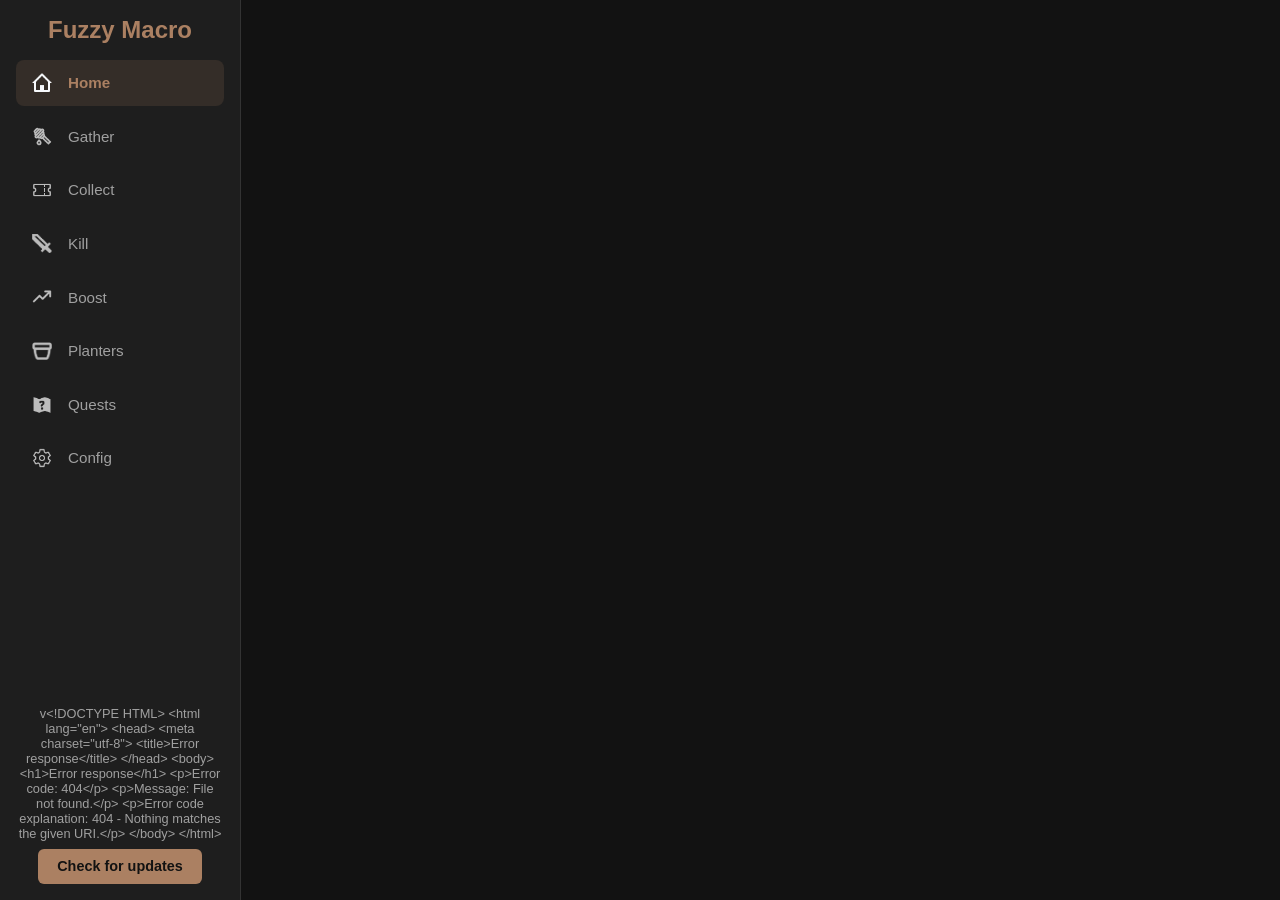
==== index.html @ 6f9eaf35 "Add files via upload" ====
<!DOCTYPE html>
<html>

<head>
  <title>Fuzzy Macro</title>
  <link rel="stylesheet" href="styles/style.css" />
  <link rel="shortcut icon" type="image/x-icon" href="assets/general/icon.png" />
  <script type="text/javascript" src="./scripts/jquery.js"></script>
  <script type="text/javascript" src="./scripts/ui-builder.js"></script>
  <script type="text/javascript" src="./scripts/utilities.js"></script>
  <script type="text/javascript" src="./scripts/emojis.js"></script>
  <script>
    (function () {
      const theme = localStorage.getItem("gui_theme");
      if (!theme) return;
      const t = theme.toLowerCase();
      if (t === "purple") {
        document.documentElement.classList.add("theme-purple");
      } else if (t === "cream") {
        document.documentElement.classList.add("theme-cream");
      } else if (t === "red" ) {
        document.documentElement.classList.add("theme-red");
      } else if (t === "blue") {
        document.documentElement.classList.add("theme-blue");
      }
    })();
  </script>
</head>

<body>
  <div class="app-container">
    <!-- Sidebar -->
    <div class="sidebar-container">
      <div class="app-title">
        Fuzzy Macro
      </div>
      <div id="tabs-placeholder">
        <!-- Tabs loaded via JS -->
      </div>
      <div class="credits">
        <span id="version">Loading version...</span><br>
        <button id="update-btn" class="purple-button">Check for updates</button>
      </div>
    </div>

    <!-- Main Content -->
    <main class="main-content-container">
      <div id="home-placeholder" class="content" style="display: flex;"></div>
      <div id="gather-placeholder" class="content"></div>
      <div id="collect-placeholder" class="content"></div>
      <div id="config-placeholder" class="content"></div>
      <div id="kill-placeholder" class="content"></div>
      <div id="planters-placeholder" class="content"></div>
      <div id="boost-placeholder" class="content"></div>
      <div id="quests-placeholder" class="content"></div>

    </main>
  </div>

  <script type="text/javascript" src="/eel.js"></script>
  <script src="./scripts/script.js"></script>
  <script src="./scripts/tabs/tab.js"></script>
  <script src="./scripts/tabs/home.js"></script>
  <script src="./scripts/tabs/gather.js"></script>
  <script src="./scripts/tabs/config.js"></script>
  <script src="./scripts/tabs/collect.js"></script>
  <script src="./scripts/tabs/kill.js"></script>
  <script src="./scripts/tabs/planters.js"></script>
  <script src="./scripts/tabs/boost.js"></script>
  <script src="./scripts/tabs/quests.js"></script>
  <script>
    // Fetch version from version.txt and optionally append commit hash
    (async () => {
      try {
        const vRes = await fetch('./version.txt');
        const version = (await vRes.text()).trim();
        let display = 'v' + (version || '?');
        // try to fetch optional commit marker written by updater
        try {
          const cRes = await fetch('./updated_commit.txt');
          if (cRes.ok) {
            const commit = (await cRes.text()).trim();
            if (commit) display += ' - ' + commit;
          }
        } catch (e) {
          // ignore if marker missing or fetch fails
        }
        document.getElementById('version').textContent = display;
      } catch (e) {
        document.getElementById('version').textContent = 'v?';
      }
    })();
  </script>
</body>

</html>
---- styles/style.css ----
/* Utility classes for layout and spacing */
.flex-row {
  display: flex;
  flex-direction: row;
}

.flex-col {
  display: flex;
  flex-direction: column;
}

.flex-1 {
  flex: 1 1 0%;
}

.flex-grow-1 {
  flex-grow: 1;
}

.gap-xs {
  gap: 0.2rem;
}

.gap-sm {
  gap: 0.5rem;
}

.gap-md {
  gap: 1rem;
}

.gap-lg {
  gap: 2rem;
}

.ml-auto {
  margin-left: auto;
}

.ml-05 {
  margin-left: 0.5rem;
}

.w-100 {
  width: 100%;
}

.overflow-y-auto {
  overflow-y: auto;
}

.space-between {
  justify-content: space-between;
}

.align-items-center {
  align-items: center;
}

.mb-05 {
  margin-bottom: 0.5rem;
}

.border-bottom {
  border-bottom: 1px solid var(--border);
}

.d-none {
  display: none !important;
}

/* New Modern Dark Theme for Fuzzy Macro */
@import url("https://fonts.googleapis.com/css2?family=Libre+Franklin:ital,wght@0,100..900;1,100..900&family=Poppins:ital,wght@0,100;0,200;0,300;0,400;0,500;0,600;0,700;0,800;0,900;1,100;1,200;1,300;1,400;1,500;1,600;1,700;1,800;1,900&display=swap");

:root {
  --background: #121212;
  --surface: #1E1E1E;
  --surface-hover: #2C2C2C;
  --surface-dim: #141414;
  --primary: #ab8062;
  /* Default Brown */
  --primary-hover: #cd9975;
  --primary-rgb: 171, 128, 98;
  --text-main: #E0E0E0;
  --text-dim: #A0A0A0;
  --border: #333333;
  --active-text: #ffffff;
  --active-img: none;
  --drag-item-bg: #262626;
  --textbox-bg: #2b2b2b;
  /* Reset filter */
}

/* Purple Theme Overrides */
.theme-purple {
  --primary: #9d8ec3;
  --primary-hover: #b4a6d6;
  --primary-rgb: 157, 142, 195;
}

/* Cream/Sunny Theme Overrides (main color: #efda98) */
.theme-cream {
  --primary: #efda98;
  --primary-hover: #f4e3b2;
  --primary-rgb: 239, 218, 152;
}

/* Red Theme Overrides (main color: #840909) */
.theme-red {
  --primary: #cb4144;
  --primary-hover: #9f1a1a;
  --primary-rgb: 132, 9, 9;
}

/* Blue Theme Overrides (main color: #3fc1c3) */
.theme-blue {
  --primary: #3fc1c3;
  --primary-hover: #3ab0b2;
  --primary-rgb: 63, 193, 195;
}

body {
  margin: 0;
  padding: 0;
  background-color: var(--background);
  color: var(--text-main);
  font-family: "Poppins", sans-serif;
  height: 100vh;
  overflow: hidden;
  display: flex;
  font-size: 14px;
  animation: pageFadeIn 1.0s ease-out;
}

button {
  all: unset;
  cursor: pointer;
}

ul,
h1,
h2,
h3,
h4,
a,
p {
  all: unset;
  display: block;
}

input:focus,
select:focus {
  outline: none;
}

/* Layout - defined in index.html structure */
.app-container {
  display: flex;
  width: 100%;
  height: 100%;
}

.sidebar-container {
  width: 240px;
  background-color: var(--surface);
  border-right: 1px solid var(--border);
  display: flex;
  flex-direction: column;
  flex-shrink: 0;
}

.main-content-container {
  flex-grow: 1;
  padding: 2rem;
  overflow-y: auto;
  background-color: var(--background);
  display: flex;
  flex-direction: column;
}

/* Sidebar Styling */
.sidebar-list {
  display: flex;
  flex-direction: column;
  gap: 0.5rem;
  padding: 0 1rem;
}

.sidebar-item {
  padding: 0.8rem 1rem;
  border-radius: 8px;
  cursor: pointer;
  display: flex;
  align-items: center;
  gap: 1rem;
  color: var(--text-dim);
  transition: all 0.2s ease;
  font-weight: 500;
  font-size: 0.95rem;
}

.sidebar-item:hover {
  background-color: var(--surface-hover);
  color: var(--text-main);
}

.sidebar-item.active {
  background-color: rgba(var(--primary-rgb), 0.15);
  color: var(--primary);
  font-weight: 600;
}

/* Sub-nav bar (tabs inside main content) */
.sub-nav-bar {
  display: flex;
  gap: 0.5rem;
  margin-bottom: 1rem;
  align-items: center;
}

.sub-nav-bar .gather-tab-item,
.sub-nav-bar .boost-tab-item,
.sub-nav-bar .kill-tab-item,
.sub-nav-bar .quests-tab-item,
.sub-nav-bar .config-tab-item,
.sub-nav-bar .planters-tab-item {
  padding: 0.45rem 0.75rem;
  border-radius: 8px;
  background: transparent;
  color: var(--text-dim);
  cursor: pointer;
  font-weight: 600;
  transition: background-color 0.15s, color 0.15s, border-color 0.15s;
  border: 1px solid transparent;
}

.sub-nav-bar .gather-tab-item:hover,
.sub-nav-bar .boost-tab-item:hover,
.sub-nav-bar .kill-tab-item:hover,
.sub-nav-bar .quests-tab-item:hover,
.sub-nav-bar .config-tab-item:hover,
.sub-nav-bar .planters-tab-item:hover {
  background-color: var(--surface-hover);
  color: var(--text-main);
  border-color: var(--border);
}

.sub-nav-bar .gather-tab-item.active,
.sub-nav-bar .boost-tab-item.active,
.sub-nav-bar .kill-tab-item.active,
.sub-nav-bar .quests-tab-item.active,
.sub-nav-bar .config-tab-item.active,
.sub-nav-bar .planters-tab-item.active {
  background: rgba(var(--primary-rgb), 0.12);
  color: var(--primary);
  border-color: rgba(var(--primary-rgb), 0.15);
}

.import-export-button {
  padding: 0.45rem 0.75rem;
  border-radius: 8px;
  cursor: pointer;
  font-weight: 600;
  transition: background-color 0.15s, color 0.15s, border-color 0.15s;
  border: 1px solid transparent;
  background: rgba(var(--primary-rgb), 0.12);
  color: var(--text-main);
  border-color: rgba(var(--primary-rgb), 0.15);
}

.import-export-button:hover {
  background-color: rgba(var(--primary-rgb), 0.15);
  color: var(--primary);
  border-color: rgba(var(--primary-rgb), 0.2);
}


/* Subtab panels: controlled by JS by adding/removing .active */
.sub-tab-panel {
  display: none;
}

.sub-tab-panel.active {
  display: block;
}

/* Icon filters for active state handling via CSS class if needed */
.sidebar-item img {
  width: 20px;
  height: 20px;
  object-fit: contain;
  filter: grayscale(100%);
  opacity: 0.7;
  transition: all 0.2s;
}

.sidebar-item:hover img,
.sidebar-item.active img {
  filter: none;
  opacity: 1;
}

/* Content Areas */
.content {
  display: none;
  /* Controlled by JS */
  flex-direction: column;
  width: 100%;
  animation: fadeIn 0.3s ease;
}

@keyframes fadeIn {
  from {
    opacity: 0;
    transform: translateY(10px);
  }

  to {
    opacity: 1;
    transform: translateY(0);
  }
}

@keyframes pageFadeIn {
  from {
    opacity: 0.7;
  }

  to {
    opacity: 1;
  }
}

/* Containers */
.standard-container {
  background-color: var(--surface);
  border: 1px solid var(--border);
  border-radius: 12px;
  padding: 1.5rem;
  box-shadow: 0 4px 6px rgba(0, 0, 0, 0.1);
  display: flex;
  flex-direction: column;
  margin-bottom: 1rem;
}

.standard-container h2 {
  font-size: 1.1rem;
  color: var(--text-main);
  margin-bottom: 1rem;
  font-weight: 600;
  border-bottom: 1px solid var(--border);
  padding-bottom: 0.5rem;
  display: flex;
  align-items: center;
  gap: 0.5rem;
}

.standard-container label,
.standard-container h3 {
  margin-top: 0.5rem;
  font-size: 0.95rem;
  color: var(--text-main);
}

.standard-container p {
  font-size: 0.85rem;
  color: var(--text-dim);
  margin-bottom: 0.5rem;
}

/* Components */
.purple-button {
  background-color: var(--primary);
  color: #121212;
  border: none;
  border-radius: 6px;
  padding: 0.6rem 1.2rem;
  font-weight: 600;
  cursor: pointer;
  transition: background-color 0.2s, transform 0.1s;
  text-align: center;
  display: inline-flex;
  justify-content: center;
  align-items: center;
  font-size: 0.9rem;
  margin-top: 0.5rem;
}

.purple-button:hover {
  background-color: var(--primary-hover);
}

.purple-button:active {
  transform: scale(0.98);
}

.purple-button.active {
  background-color: #f04747;
  /* Stop button color */
  color: white;
}

.textbox {
  background-color: var(--textbox-bg);
  /* Slightly lighter than surface */
  border: 1px solid var(--border);
  border-radius: 4px;
  padding: 0.5rem;
  color: var(--text-main);
  font-family: inherit;
  transition: border-color 0.2s;
  font-size: 0.9rem;
}

.textbox:focus {
  border-color: var(--primary);
}

/* Custom Select */
.custom-select {
  cursor: pointer;
  position: relative;
  user-select: none;
}

.custom-select .select-area {
  background-color: var(--textbox-bg);
  border: 1px solid var(--border);
  border-radius: 4px;
  padding: 0.5rem;
  display: flex;
  justify-content: space-between;
  align-items: center;
  color: var(--text-main);
}

.custom-select .select-menu {
  position: absolute;
  top: 100%;
  left: 0;
  width: 100%;
  background-color: var(--textbox-bg);
  border: 1px solid var(--border);
  border-radius: 4px;
  box-shadow: 0 4px 12px rgba(0, 0, 0, 0.3);
  z-index: 100;
  max-height: 200px;
  overflow-y: auto;
  margin-top: 4px;
}

.custom-select .option {
  padding: 0.5rem;
  transition: background-color 0.1s;
}

.custom-select .option:hover {
  background-color: var(--primary);
  color: #121212;
}

.custom-select .chevron {
  font-size: 0.8rem;
  transition: transform 0.2s;
}

/* Modal (Import/Export) Styling */
.modal-overlay {
  display: none;
  position: fixed;
  top: 0;
  left: 0;
  width: 100%;
  height: 100%;
  background-color: rgba(0, 0, 0, 0.6);
  z-index: 1000;
  justify-content: center;
  align-items: center;
}

.modal-dialog {
  background: var(--surface);
  padding: 1.5rem;
  border-radius: 10px;
  border: 1px solid var(--border);
  max-width: 700px;
  width: 92%;
  max-height: 80vh;
  overflow-y: auto;
  box-shadow: 0 10px 30px rgba(0,0,0,0.6);
}

.modal-dialog h3 {
  margin: 0 0 0.5rem 0;
  font-size: 1.2rem;
  color: var(--text-main);
  font-weight: 600;
}

.modal-dialog p {
  color: var(--text-dim);
  margin: 0 0 1rem 0;
}

.modal-textarea {
  width: 100%;
  min-height: 260px;
  font-family: 'Courier New', monospace;
  padding: 0.75rem;
  border: 1px solid var(--border);
  background-color: var(--textbox-bg);
  color: var(--text-main);
  border-radius: 6px;
  resize: vertical;
  box-sizing: border-box;
  font-size: 0.95rem;
}

.modal-actions {
  display: flex;
  justify-content: flex-end;
  gap: 0.75rem;
  margin-top: 1.25rem;
}

.btn-cancel {
  background: transparent;
  border: 1px solid var(--border);
  color: var(--text-main);
  padding: 0.5rem 0.9rem;
  border-radius: 6px;
  font-weight: 600;
}

.btn-cancel:hover {
  background: var(--surface-hover);
}

.btn-confirm {
  background: var(--primary);
  color: #121212;
  border: 1px solid var(--primary);
  padding: 0.5rem 0.9rem;
  border-radius: 6px;
  font-weight: 600;
}

.btn-confirm:hover { background: var(--primary-hover); }

/* Checkbox */
.checkbox-container {
  display: flex;
  align-items: center;
  position: relative;
  padding-left: 28px;
  cursor: pointer;
  font-size: 0.95rem;
  user-select: none;
  margin-bottom: 0.5rem;
  min-height: 20px;
}

.checkbox-container input {
  position: absolute;
  opacity: 0;
  cursor: pointer;
  height: 0;
  width: 0;
}

.checkmark {
  position: absolute;
  top: 0;
  left: 0;
  height: 18px;
  width: 18px;
  background-color: var(--textbox-bg);
  border: 1px solid var(--border);
  border-radius: 3px;
  transition: all 0.2s;
}

.checkbox-container:hover input~.checkmark {
  border-color: var(--text-dim);
}

.checkbox-container input:checked~.checkmark {
  background-color: var(--primary);
  border-color: var(--primary);
}

.checkmark:after {
  content: "";
  position: absolute;
  display: none;
  left: 5px;
  top: 2px;
  width: 4px;
  height: 9px;
  border: solid #121212;
  border-width: 0 2px 2px 0;
  transform: rotate(45deg);
}

.checkbox-container input:checked~.checkmark:after {
  display: block;
}

/* Drag List */
.drag-list {
  background: var(--surface);
  border: 1px solid var(--border);
  border-radius: 8px;
  overflow: hidden;
  margin-top: 1rem;
}

.drag-item {
  background: var(--drag-item-bg);
  border: 1px solid var(--border);
  border-radius: 4px;
  margin: 0.5rem;
  padding: 0.8rem;
  display: flex;
  align-items: center;
  color: var(--text-main);
}

.drag-item.disabled {
  background: var(--surface-dim);
  color: var(--text-dim);
  opacity: 0.6;
}

.drag-item:hover {
  background: var(--surface-hover);
  border-color: var(--primary);
}

.drag-handle {
  margin-right: 1rem;
  cursor: grab;
  color: var(--text-dim);
}

/* Category badges */
.category-badge {
  padding: 0.2rem 0.5rem;
  border-radius: 3px;
  font-size: 0.7rem;
  font-weight: 600;
  margin-right: 0.5rem;
  text-transform: uppercase;
  color: #121212;
}

.drag-item[data-category="gather"] .category-badge {
  background: #5865f2;
  color: #fff;
}

.drag-item[data-category="collect"] .category-badge {
  background: #57f287;
}

.drag-item[data-category="kill"] .category-badge {
  background: #ed4245;
  color: #fff;
}

.drag-item[data-category="quest"] .category-badge {
  background: #fee75c;
}

.drag-item[data-category="special"] .category-badge {
  background: #eb459e;
  color: #fff;
}


/* Specific Pages */
#home-parent {
  display: flex;
  flex-direction: column;
  flex: 1;
  min-height: 0;
}

#home-placeholder {
  display: flex;
  flex-direction: column;
  flex: 1;
  min-height: 0;
  gap: 1rem;
}

#log {
  background-color: #000;
  color: #eee;
  font-family: "Consolas", monospace;
  padding: 1rem;
  border-radius: 8px;
  border: 1px solid var(--border);
  height: 300px;
  overflow-y: auto;
  font-size: 0.85rem;
}

/* Scrollbar */
::-webkit-scrollbar {
  width: 8px;
}

::-webkit-scrollbar-track {
  background: transparent;
}

::-webkit-scrollbar-thumb {
  background: #444;
  border-radius: 4px;
}

::-webkit-scrollbar-thumb:hover {
  background: #555;
}

/* Credits */
.credits {
  margin-top: auto;
  padding: 1rem;
  font-size: 0.8rem;
  color: var(--text-dim);
  text-align: center;
}

/* Ensure images in standard-container align well (like in Boost page) */
.standard-container img {
  vertical-align: middle;
}

.icon-img {
  width: 20px;
  height: 20px;
  object-fit: contain;
  vertical-align: middle;
  margin-right: 0.3rem;
}

/* Specific sizing for icons in dropdowns and labels */
.custom-select .option img,
.standard-container label img {
  width: 18px;
  height: 18px;
  margin-right: 0.4rem;
}

/* Missing classes from original specific to functionality */
.manual-planters-field,
.manual-planters-planters {
  width: 10rem;
}

.cycle-spacing {
  display: flex;
  gap: 5rem;
  margin-left: 3rem;
  margin-top: -0.7rem;
  align-items: center;
}

.emoji-text {
  display: flex;
  align-items: center;
}

/* Planter timers */
#planter-timers-container {
  display: none;
}

#planter-timers-container.show {
  display: flex;
}

.planter-timers {
  display: grid;
  grid-template-columns: repeat(3, 1fr);
  gap: 1rem;
  width: 100%;
  margin-top: 1rem;
}

.planter-timers .planter {
  display: flex;
  flex-direction: column;
  align-items: center;
  justify-content: center;
  background: var(--surface);
  padding: 1rem;
  border-radius: 8px;
}

.planter-timers .planter-img-wrap {
  position: relative;
  display: inline-block;
  margin-bottom: 0.5rem;
}

.planter-timers .planter-img {
  width: 40px;
  display: block;
}

.planter-timers .planter-nectar-overlay {
  position: absolute;
  bottom: -2px;
  right: -2px;
  width: 16px;
  height: 16px;
  object-fit: contain;
}

.planter-timers .planter span {
  text-align: center;
  font-size: 0.9rem;
}

.planter-timers .planter .time {
  color: #adb5bd;
}

.planter-timers .planter span.ready {
  color: #4caf50;
}

/* Custom style for the select menu */
#macro_mode {
  appearance: none;
  background-color: var(--surface);
  color: var(--text-main);
  border: 1px solid var(--border);
  border-radius: 8px;
  padding: 0.5rem 1rem;
  font-size: 0.95rem;
  cursor: pointer;
  box-shadow: 0 2px 4px rgba(0, 0, 0, 0.1);
  transition: background-color 0.3s ease, box-shadow 0.3s ease;
}

#macro_mode:hover {
  background-color: var(--surface-hover);
  box-shadow: 0 4px 6px rgba(0, 0, 0, 0.15);
}

#macro_mode:focus {
  outline: none;
  box-shadow: 0 0 0 3px var(--primary);
}

/* Optional: Add a custom arrow for the dropdown */
#macro_mode {
  background-image: url("data:image/svg+xml,%3Csvg xmlns='http://www.w3.org/2000/svg' viewBox='0 0 24 24' fill='%23E0E0E0'%3E%3Cpath d='M7 10l5 5 5-5z'/%3E%3C/svg%3E");
  background-repeat: no-repeat;
  background-position: right 1rem center;
  background-size: 1rem;
}

/* Ensure the dropdown options match the theme */
#macro_mode option {
  background-color: var(--surface);
  color: var(--text-main);
}

.app-title {
  font-family: 'Libre Franklin', sans-serif;
  font-weight: 700;
  font-size: 1.5rem;
  color: var(--primary);
  margin: 1rem 0;
  text-align: center;
}

.task-list-scroll {
  overflow-y: auto;
}

#logs {
  flex: 1 1 0%;
  min-height: 0;
  /* Prevents overflow issues in flex containers */
}

/* Drag Action Buttons */
.drag-actions {
  margin-left: auto;
  display: flex;
  align-items: center;
}

.drag-action-btn {
  background-color: var(--primary);
  color: #121212;
  border: none;
  border-radius: 4px;
  padding: 0.3rem 0.6rem;
  font-weight: 600;
  cursor: pointer;
  transition: background-color 0.2s, transform 0.1s;
  font-size: 0.75rem;
  margin-left: 0.5rem;
}

.drag-action-btn:hover {
  background-color: var(--primary-hover);
}

.drag-action-btn:active {
  transform: scale(0.98);
}

/* Profile Management Styles */
.profile-card {
  background: var(--surface);
  border-radius: 8px;
  padding: 1.5rem;
  margin-bottom: 1rem;
  border: 1px solid var(--border);
  box-shadow: 0 4px 6px rgba(0, 0, 0, 0.1);
}

.profile-card-header {
  display: flex;
  justify-content: space-between;
  align-items: center;
  margin-bottom: 1rem;
  border-bottom: 1px solid var(--border);
  padding-bottom: 0.8rem;
}

.profile-card-title {
  color: var(--text-main);
  font-size: 1.1rem;
  font-weight: 600;
  display: flex;
  align-items: center;
  gap: 0.5rem;
}

.profile-list {
  display: flex;
  flex-direction: column;
  gap: 0.5rem;
  max-height: 300px;
  overflow-y: auto;
  margin-top: 1rem;
}

.profile-item {
  display: flex;
  justify-content: space-between;
  align-items: center;
  background: var(--textbox-bg);
  padding: 0.8rem 1rem;
  border-radius: 6px;
  border: 1px solid var(--border);
  transition: all 0.2s ease;
  cursor: pointer;
}

.profile-item:hover {
  border-color: var(--primary);
  background: var(--surface-hover);
}

.profile-item.active {
  border-color: var(--primary);
  background: rgba(var(--primary-rgb), 0.1);
}

.profile-item-name {
  color: var(--text-main);
  font-weight: 500;
}

/* Profile Inputs */
.profile-input {
  background-color: var(--textbox-bg);
  border: 1px solid var(--border);
  border-radius: 4px;
  padding: 0.6rem;
  color: var(--text-main);
  font-family: inherit;
  transition: border-color 0.2s;
  flex-grow: 1;
}

.profile-input:focus {
  outline: none;
  border-color: var(--primary);
}

/* Profile Buttons */
.profile-btn {
  border: none;
  border-radius: 4px;
  padding: 0.6rem 1.2rem;
  font-weight: 600;
  cursor: pointer;
  transition: all 0.2s;
  font-size: 0.9rem;
  display: inline-flex;
  align-items: center;
  justify-content: center;
  gap: 0.5rem;
}

.current-profile-badge {
  background-color: var(--primary);
  color: #121212;
  border-radius: 4px;
  padding: 0.2rem 0.4rem;
  font-size: 0.75rem;
  margin-left: 0.25rem;
}

.profile-btn:active {
  transform: scale(0.98);
}

.profile-btn-primary {
  background-color: var(--primary);
  color: #121212;
}

.profile-btn-primary:hover {
  background-color: var(--primary-hover);
}

.profile-btn-success {
  background-color: #43b581;
  color: #fff;
}

.profile-btn-success:hover {
  background-color: #3ca374;
}

.profile-btn-secondary {
  background-color: #4f545c;
  color: #fff;
}

.profile-btn-secondary:hover {
  background-color: #72767d;
}

/* Modal styling overrides */
#import-profile-modal>div {
  background-color: var(--surface) !important;
  border-color: var(--border) !important;
}

#import-profile-modal h3 {
  color: var(--text-main) !important;
}
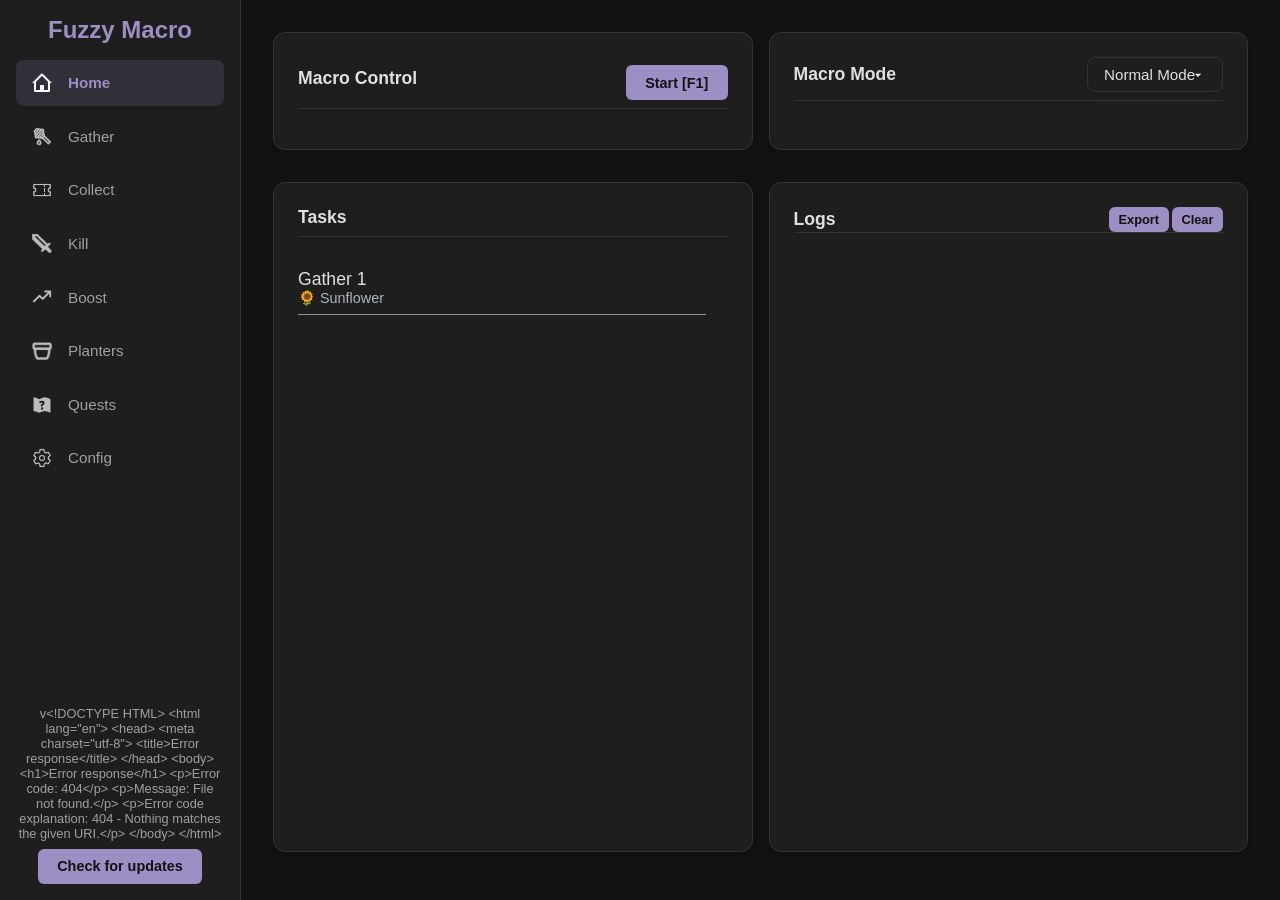
==== commit eaec4e1d: "feat: add localstorage eel fallback for static demo mode Co-authored-by: LaganYT <95306463+LaganYT@u" ====
--- a/index.html
+++ b/index.html
@@ -58,6 +58,7 @@
   </div>
 
   <script type="text/javascript" src="/eel.js"></script>
+  <script type="text/javascript" src="./scripts/eel-fallback.js"></script>
   <script src="./scripts/script.js"></script>
   <script src="./scripts/tabs/tab.js"></script>
   <script src="./scripts/tabs/home.js"></script>
@@ -93,4 +94,4 @@
   </script>
 </body>
 
-</html>+</html>
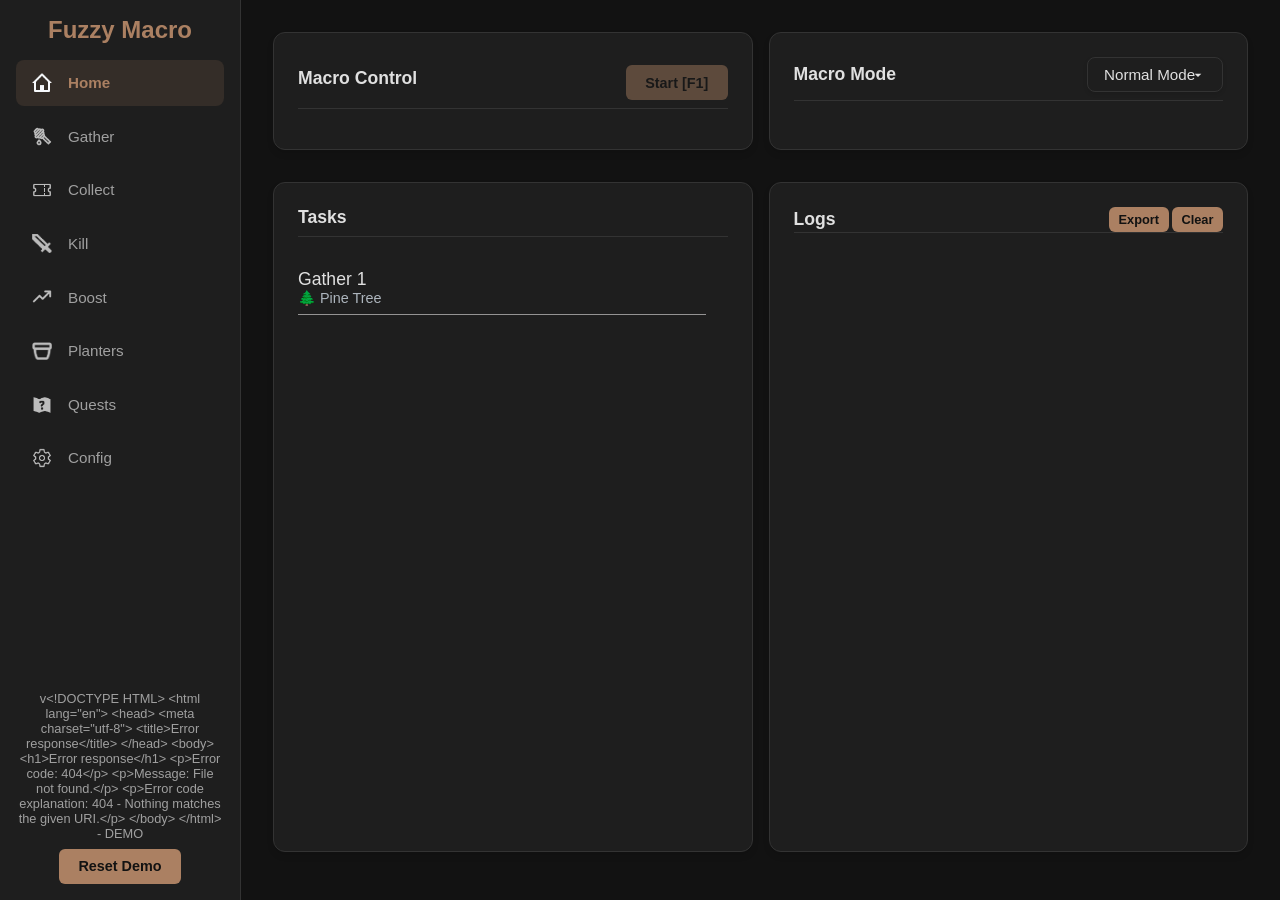
==== commit 0ed81528: "feat: update 'Check for updates' button to 'Reset demo'; change default GUI theme to brown; enhance " ====
--- a/index.html
+++ b/index.html
@@ -39,7 +39,7 @@
       </div>
       <div class="credits">
         <span id="version">Loading version...</span><br>
-        <button id="update-btn" class="purple-button">Check for updates</button>
+          <button id="update-btn" class="purple-button">Reset demo</button>
       </div>
     </div>
 
--- a/styles/style.css
+++ b/styles/style.css
@@ -71,6 +71,24 @@
 
 /* New Modern Dark Theme for Fuzzy Macro */
 @import url("https://fonts.googleapis.com/css2?family=Libre+Franklin:ital,wght@0,100..900;1,100..900&family=Poppins:ital,wght@0,100;0,200;0,300;0,400;0,500;0,600;0,700;0,800;0,900;1,100;1,200;1,300;1,400;1,500;1,600;1,700;1,800;1,900&display=swap");
+
+/* Font utility classes used across HTML imports */
+.poppins-regular {
+  font-family: "Poppins", sans-serif;
+  font-weight: 400;
+}
+.poppins-medium {
+  font-family: "Poppins", sans-serif;
+  font-weight: 500;
+}
+.poppins-semibold {
+  font-family: "Poppins", sans-serif;
+  font-weight: 600;
+}
+.poppins-bold {
+  font-family: "Poppins", sans-serif;
+  font-weight: 700;
+}
 
 :root {
   --background: #121212;
@@ -1062,4 +1080,41 @@
 
 #import-profile-modal h3 {
   color: var(--text-main) !important;
-}+}
+
+/* Disable specific control buttons (visual + interaction) */
+/* Start/Stop, import patterns, update, and profile import/export controls */
+.start-btn,
+#start-btn,
+#stop-btn,
+#import-patterns-button,
+.import-export-button,
+button[onclick*="exportProfile"],
+button[onclick*="confirmImportProfile"],
+button[onclick*="import-profile-file"],
+.profile-btn-secondary,
+.profile-btn-primary {
+  opacity: 0.45 !important;
+  pointer-events: none !important;
+  cursor: not-allowed !important;
+}
+
+/* Also make the export select and hidden file input inert visually */
+#export-profile-select,
+#import-profile-file {
+  opacity: 0.45 !important;
+  pointer-events: none !important;
+}
+
+/* Gather import/export controls and beta update button */
+#export-field-button,
+#import-field-button,
+#confirm-import-button,
+#cancel-import-button,
+#import-modal,
+#beta_update_button,
+#reset-field-button {
+  opacity: 0.45 !important;
+  pointer-events: none !important;
+  cursor: not-allowed !important;
+}
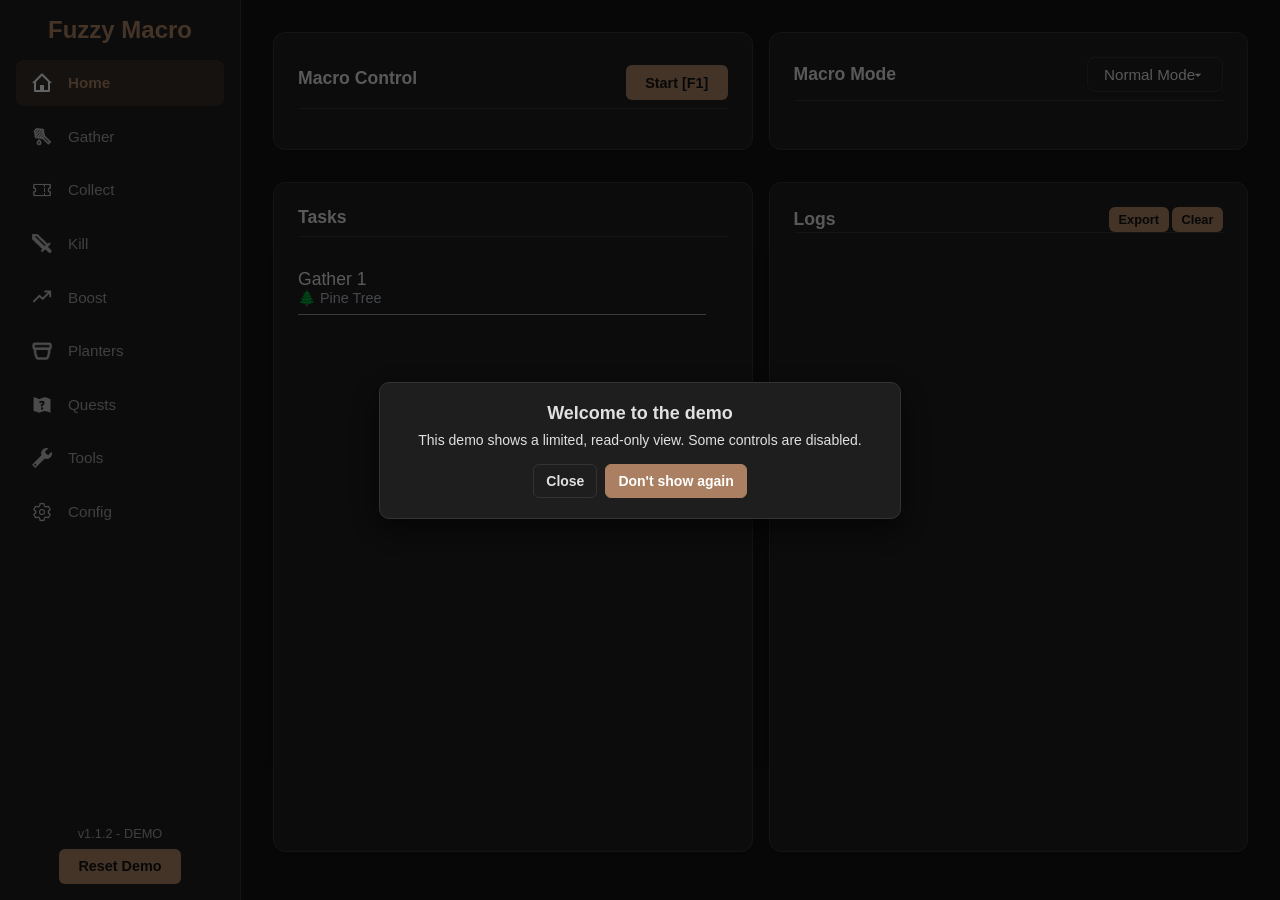
==== commit 8d3301b3: "Add tools tab and related functionality; update styles and version" ====
--- a/index.html
+++ b/index.html
@@ -53,6 +53,7 @@
       <div id="planters-placeholder" class="content"></div>
       <div id="boost-placeholder" class="content"></div>
       <div id="quests-placeholder" class="content"></div>
+      <div id="tools-placeholder" class="content"></div>
 
     </main>
   </div>
@@ -69,6 +70,7 @@
   <script src="./scripts/tabs/planters.js"></script>
   <script src="./scripts/tabs/boost.js"></script>
   <script src="./scripts/tabs/quests.js"></script>
+  <script src="./scripts/tabs/tools.js"></script>
   <script>
     // Fetch version from version.txt and optionally append commit hash
     (async () => {
--- a/styles/style.css
+++ b/styles/style.css
@@ -71,24 +71,6 @@
 
 /* New Modern Dark Theme for Fuzzy Macro */
 @import url("https://fonts.googleapis.com/css2?family=Libre+Franklin:ital,wght@0,100..900;1,100..900&family=Poppins:ital,wght@0,100;0,200;0,300;0,400;0,500;0,600;0,700;0,800;0,900;1,100;1,200;1,300;1,400;1,500;1,600;1,700;1,800;1,900&display=swap");
-
-/* Font utility classes used across HTML imports */
-.poppins-regular {
-  font-family: "Poppins", sans-serif;
-  font-weight: 400;
-}
-.poppins-medium {
-  font-family: "Poppins", sans-serif;
-  font-weight: 500;
-}
-.poppins-semibold {
-  font-family: "Poppins", sans-serif;
-  font-weight: 600;
-}
-.poppins-bold {
-  font-family: "Poppins", sans-serif;
-  font-weight: 700;
-}
 
 :root {
   --background: #121212;
@@ -241,7 +223,8 @@
 .sub-nav-bar .kill-tab-item,
 .sub-nav-bar .quests-tab-item,
 .sub-nav-bar .config-tab-item,
-.sub-nav-bar .planters-tab-item {
+.sub-nav-bar .planters-tab-item,
+.sub-nav-bar .tools-tab-item {
   padding: 0.45rem 0.75rem;
   border-radius: 8px;
   background: transparent;
@@ -257,7 +240,8 @@
 .sub-nav-bar .kill-tab-item:hover,
 .sub-nav-bar .quests-tab-item:hover,
 .sub-nav-bar .config-tab-item:hover,
-.sub-nav-bar .planters-tab-item:hover {
+.sub-nav-bar .planters-tab-item:hover,
+.sub-nav-bar .tools-tab-item:hover {
   background-color: var(--surface-hover);
   color: var(--text-main);
   border-color: var(--border);
@@ -268,7 +252,8 @@
 .sub-nav-bar .kill-tab-item.active,
 .sub-nav-bar .quests-tab-item.active,
 .sub-nav-bar .config-tab-item.active,
-.sub-nav-bar .planters-tab-item.active {
+.sub-nav-bar .planters-tab-item.active,
+.sub-nav-bar .tools-tab-item.active {
   background: rgba(var(--primary-rgb), 0.12);
   color: var(--primary);
   border-color: rgba(var(--primary-rgb), 0.15);
@@ -371,6 +356,127 @@
   display: flex;
   align-items: center;
   gap: 0.5rem;
+}
+
+.section-title-text {
+  min-width: 0;
+}
+
+.setting-label-row {
+  display: flex;
+  align-items: center;
+  gap: 0.45rem;
+  flex-wrap: wrap;
+}
+
+.help-icon-button {
+  position: relative;
+  display: inline-flex;
+  align-items: center;
+  justify-content: center;
+  width: 1.35rem;
+  height: 1.35rem;
+  border-radius: 999px;
+  border: 1px solid rgba(var(--primary-rgb), 0.35);
+  background: rgba(var(--primary-rgb), 0.12);
+  color: var(--primary);
+  font-size: 0.78rem;
+  font-weight: 700;
+  line-height: 1;
+  flex-shrink: 0;
+  transition: background-color 0.18s ease, border-color 0.18s ease, color 0.18s ease, transform 0.12s ease;
+}
+
+.help-icon-button:hover,
+.help-icon-button:focus-visible {
+  background: rgba(var(--primary-rgb), 0.2);
+  border-color: rgba(var(--primary-rgb), 0.55);
+  color: var(--active-text);
+  transform: translateY(-1px);
+}
+
+.help-icon-button:focus-visible {
+  outline: 2px solid rgba(var(--primary-rgb), 0.45);
+  outline-offset: 2px;
+}
+
+.help-icon-glyph {
+  display: inline-flex;
+  align-items: center;
+  justify-content: center;
+}
+
+.help-tooltip-bubble {
+  position: absolute;
+  left: calc(100% + 0.75rem);
+  top: 50%;
+  transform: translateY(-50%) translateX(-4px);
+  min-width: 15rem;
+  max-width: 22rem;
+  padding: 0.75rem 0.85rem;
+  border-radius: 10px;
+  border: 1px solid var(--border);
+  background: rgba(18, 18, 18, 0.97);
+  box-shadow: 0 12px 30px rgba(0, 0, 0, 0.32);
+  color: var(--text-main);
+  font-size: 0.8rem;
+  font-weight: 400;
+  line-height: 1.45;
+  text-align: left;
+  opacity: 0;
+  pointer-events: auto;
+  visibility: hidden;
+  transition: opacity 0.16s ease, transform 0.16s ease, visibility 0.16s ease;
+  z-index: 200;
+}
+
+.help-tooltip-copy {
+  display: block;
+  color: var(--text-main);
+}
+
+.help-tooltip-copy strong {
+  color: var(--active-text);
+}
+
+.help-tooltip-link {
+  display: block;
+  margin-top: 0.5rem;
+  color: var(--primary);
+  font-size: 0.76rem;
+  font-weight: 600;
+}
+
+.help-icon-button:hover .help-tooltip-bubble,
+.help-icon-button:focus-visible .help-tooltip-bubble {
+  opacity: 1;
+  visibility: visible;
+  transform: translateY(-50%) translateX(0);
+}
+
+/* Keep the tooltip visible while the user hovers or focuses the bubble itself */
+.help-tooltip-bubble:hover,
+.help-tooltip-bubble:focus,
+.help-tooltip-bubble:focus-within {
+  opacity: 1;
+  visibility: visible;
+  transform: translateY(-50%) translateX(0);
+}
+
+@media (max-width: 960px) {
+  .help-tooltip-bubble {
+    left: auto;
+    right: 0;
+    top: calc(100% + 0.6rem);
+    transform: translateY(-4px);
+    min-width: 13rem;
+    max-width: min(18rem, 70vw);
+  }
+
+  .help-icon-button:hover .help-tooltip-bubble,
+  .help-icon-button:focus-visible .help-tooltip-bubble {
+    transform: translateY(0);
+  }
 }
 
 .standard-container label,
@@ -772,6 +878,66 @@
   margin-right: 0.4rem;
 }
 
+/* Welcome modal styling (matches modal-dialog/modal-overlay theme) */
+.welcome-overlay {
+  display: flex;
+  position: fixed;
+  top: 0;
+  left: 0;
+  width: 100%;
+  height: 100%;
+  background-color: rgba(0, 0, 0, 0.6);
+  z-index: 10000;
+  justify-content: center;
+  align-items: center;
+}
+
+.welcome-box {
+  background: var(--surface);
+  color: var(--text-main);
+  padding: 1.25rem;
+  border-radius: 10px;
+  border: 1px solid var(--border);
+  max-width: 480px;
+  width: 92%;
+  box-shadow: 0 10px 30px rgba(0,0,0,0.6);
+  text-align: center;
+}
+
+.welcome-box .title {
+  font-size: 1.1rem;
+  font-weight: 600;
+  margin-bottom: 0.4rem;
+  color: var(--text-main);
+}
+
+.welcome-box .message {
+  color: var(--text-dim);
+  margin-bottom: 1rem;
+  font-size: 0.95rem;
+}
+
+.welcome-box .btn {
+  padding: 0.46rem 0.9rem;
+  border-radius: 6px;
+  font-weight: 600;
+  border: 1px solid var(--border);
+  background: transparent;
+  color: var(--text-main);
+  cursor: pointer;
+}
+
+.welcome-box .btn:hover { background: var(--surface-hover); }
+
+.welcome-box .btn.primary {
+  background: var(--primary);
+  color: #FFFFFF;
+  border: 1px solid var(--primary);
+}
+
+.welcome-box .actions { display:flex; gap:0.75rem; justify-content:center; }
+
+
 /* Missing classes from original specific to functionality */
 .manual-planters-field,
 .manual-planters-planters {
@@ -1082,39 +1248,100 @@
   color: var(--text-main) !important;
 }
 
-/* Disable specific control buttons (visual + interaction) */
-/* Start/Stop, import patterns, update, and profile import/export controls */
-.start-btn,
-#start-btn,
-#stop-btn,
-#import-patterns-button,
-.import-export-button,
-button[onclick*="exportProfile"],
-button[onclick*="confirmImportProfile"],
-button[onclick*="import-profile-file"],
-.profile-btn-secondary,
-.profile-btn-primary {
-  opacity: 0.45 !important;
-  pointer-events: none !important;
-  cursor: not-allowed !important;
-}
-
-/* Also make the export select and hidden file input inert visually */
-#export-profile-select,
-#import-profile-file {
-  opacity: 0.45 !important;
-  pointer-events: none !important;
-}
-
-/* Gather import/export controls and beta update button */
-#export-field-button,
-#import-field-button,
-#confirm-import-button,
-#cancel-import-button,
-#import-modal,
-#beta_update_button,
-#reset-field-button {
-  opacity: 0.45 !important;
-  pointer-events: none !important;
-  cursor: not-allowed !important;
-}
+.bond-calc-grid {
+  display: grid;
+  grid-template-columns: repeat(4, minmax(0, 1fr));
+  gap: 0.75rem;
+  margin-top: 0.75rem;
+}
+
+.bond-calc-input-group {
+  display: flex;
+  flex-direction: column;
+  gap: 0.4rem;
+}
+
+.bond-calc-select {
+  margin-top: 0;
+  height: 2.2rem;
+}
+
+.bond-calc-warning {
+  margin-top: 0.8rem;
+  border: 1px solid #a94545;
+  background: rgba(169, 69, 69, 0.15);
+  color: #ffb3b3;
+  border-radius: 8px;
+  padding: 0.55rem 0.75rem;
+  font-size: 0.85rem;
+}
+
+.bond-calc-summary {
+  margin-top: 1rem;
+  display: grid;
+  grid-template-columns: repeat(4, minmax(0, 1fr));
+  gap: 0.75rem;
+}
+
+.bond-calc-summary-item {
+  background: var(--surface-hover);
+  border: 1px solid var(--border);
+  border-radius: 8px;
+  padding: 0.7rem;
+  display: flex;
+  flex-direction: column;
+  gap: 0.3rem;
+  min-width: 0;
+}
+
+.bond-calc-summary-item span {
+  font-size: 0.8rem;
+  color: var(--text-dim);
+}
+
+.bond-calc-summary-item strong {
+  font-size: 1rem;
+  color: var(--text-main);
+  overflow-wrap: anywhere;
+  word-break: break-word;
+  line-height: 1.2;
+}
+
+@media (max-width: 720px) {
+  .bond-calc-grid {
+    grid-template-columns: repeat(2, minmax(0, 1fr));
+  }
+
+  .bond-calc-summary {
+    grid-template-columns: repeat(2, minmax(0, 1fr));
+  }
+}
+
+@media (max-width: 520px) {
+  .bond-calc-grid {
+    grid-template-columns: 1fr;
+  }
+}
+
+.bond-calc-table-wrap {
+  margin-top: 1rem;
+  overflow-x: auto;
+}
+
+.bond-calc-table {
+  width: 100%;
+  border-collapse: collapse;
+  min-width: 640px;
+}
+
+.bond-calc-table th,
+.bond-calc-table td {
+  padding: 0.55rem 0.5rem;
+  border-bottom: 1px solid var(--border);
+  text-align: left;
+  font-size: 0.85rem;
+}
+
+.bond-calc-table th {
+  color: var(--text-main);
+}
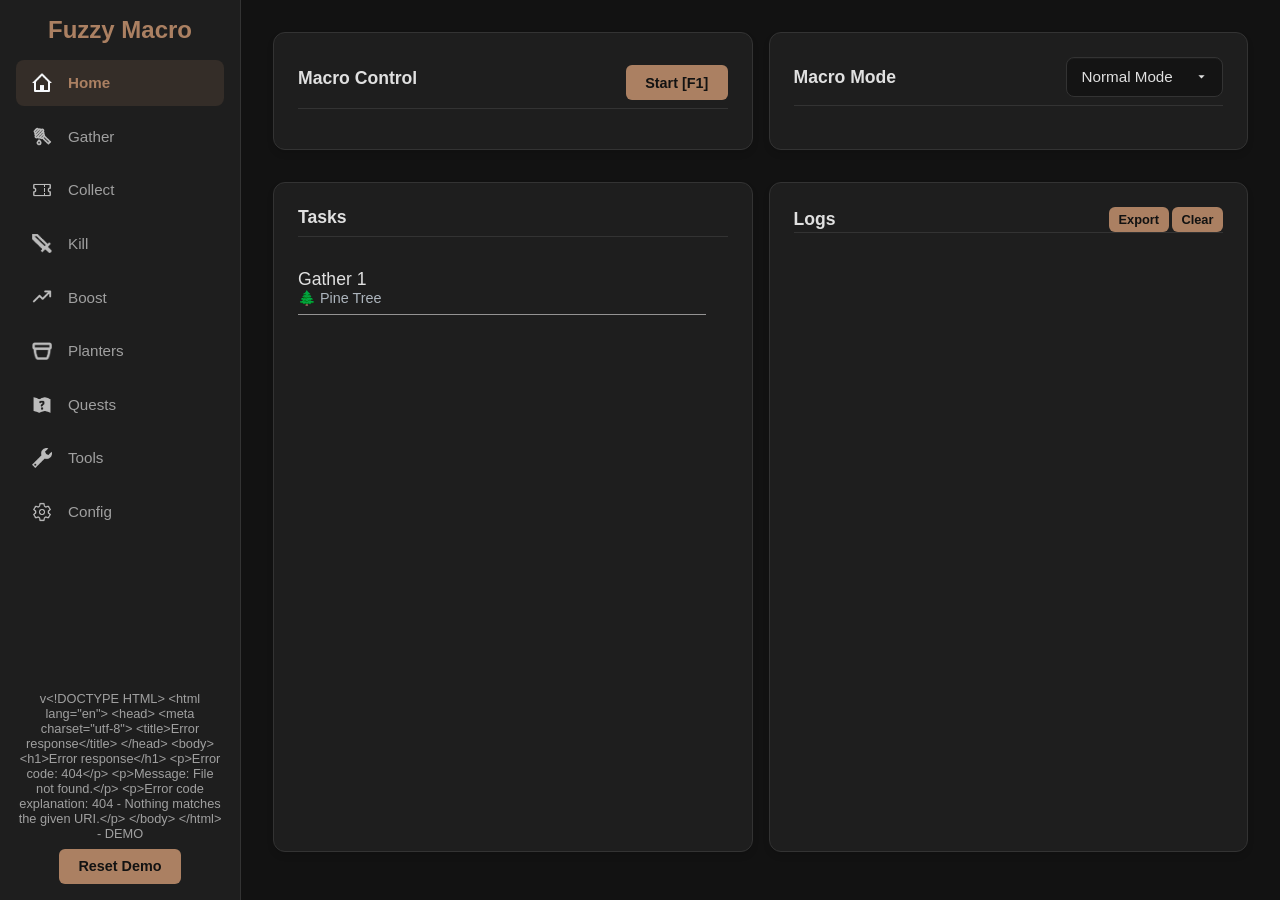
==== commit 57b2a5eb: "update demo to latest macro version" ====
--- a/index.html
+++ b/index.html
@@ -22,6 +22,8 @@
         document.documentElement.classList.add("theme-red");
       } else if (t === "blue") {
         document.documentElement.classList.add("theme-blue");
+      } else if (t === "commander" || t === "comander") {
+        document.documentElement.classList.add("theme-commander");
       }
     })();
   </script>
@@ -39,7 +41,16 @@
       </div>
       <div class="credits">
         <span id="version">Loading version...</span><br>
-          <button id="update-btn" class="purple-button">Reset demo</button>
+        <button id="update-btn" class="purple-button">Reset demo</button>
+        <div id="update-progress" class="update-progress d-none" aria-live="polite">
+          <div class="update-progress-row">
+            <span id="update-progress-label">Preparing update</span>
+            <span id="update-progress-percent">0%</span>
+          </div>
+          <div class="update-progress-track">
+            <div id="update-progress-bar" class="update-progress-bar"></div>
+          </div>
+        </div>
       </div>
     </div>
 
@@ -58,7 +69,7 @@
     </main>
   </div>
 
-  <script type="text/javascript" src="/eel.js"></script>
+  <script type="text/javascript" src="./eel.js"></script>
   <script type="text/javascript" src="./scripts/eel-fallback.js"></script>
   <script src="./scripts/script.js"></script>
   <script src="./scripts/tabs/tab.js"></script>
--- a/styles/style.css
+++ b/styles/style.css
@@ -119,6 +119,13 @@
   --primary-rgb: 63, 193, 195;
 }
 
+/* Commander Theme Overrides (main color: #5ad172) */
+.theme-commander {
+  --primary: #5ad172;
+  --primary-hover: #3d9c50;
+  --primary-rgb: 50, 190, 78;
+}
+
 body {
   margin: 0;
   padding: 0;
@@ -213,6 +220,7 @@
 /* Sub-nav bar (tabs inside main content) */
 .sub-nav-bar {
   display: flex;
+  flex-wrap: wrap;
   gap: 0.5rem;
   margin-bottom: 1rem;
   align-items: center;
@@ -223,6 +231,7 @@
 .sub-nav-bar .kill-tab-item,
 .sub-nav-bar .quests-tab-item,
 .sub-nav-bar .config-tab-item,
+.sub-nav-bar .collect-tab-item,
 .sub-nav-bar .planters-tab-item,
 .sub-nav-bar .tools-tab-item {
   padding: 0.45rem 0.75rem;
@@ -240,6 +249,7 @@
 .sub-nav-bar .kill-tab-item:hover,
 .sub-nav-bar .quests-tab-item:hover,
 .sub-nav-bar .config-tab-item:hover,
+.sub-nav-bar .collect-tab-item:hover,
 .sub-nav-bar .planters-tab-item:hover,
 .sub-nav-bar .tools-tab-item:hover {
   background-color: var(--surface-hover);
@@ -252,11 +262,198 @@
 .sub-nav-bar .kill-tab-item.active,
 .sub-nav-bar .quests-tab-item.active,
 .sub-nav-bar .config-tab-item.active,
+.sub-nav-bar .collect-tab-item.active,
 .sub-nav-bar .planters-tab-item.active,
 .sub-nav-bar .tools-tab-item.active {
   background: rgba(var(--primary-rgb), 0.12);
   color: var(--primary);
   border-color: rgba(var(--primary-rgb), 0.15);
+}
+
+.boost-hotbar-shell {
+  display: block;
+  justify-items: unset;
+  padding-top: 1rem;
+}
+
+.boost-hotbar-strip {
+  display: flex;
+  gap: 0.75rem;
+  margin: 0.25rem 0 1.5rem;
+  flex-wrap: wrap;
+}
+
+.boost-hotbar-slot {
+  border: 0;
+  background: transparent;
+  padding: 0;
+  cursor: pointer;
+  display: flex;
+  flex-direction: column;
+  align-items: center;
+  gap: 0.2rem;
+}
+
+.boost-hotbar-slot-number {
+  font-size: 0.8rem;
+  line-height: 1;
+  color: var(--text-dim);
+  font-weight: 700;
+}
+
+.boost-hotbar-slot-frame {
+  width: 4rem;
+  height: 4rem;
+  border-radius: 16px;
+  border: 2px solid rgba(255, 255, 255, 0.18);
+  background: linear-gradient(180deg, rgba(255, 255, 255, 0.14), rgba(255, 255, 255, 0.04));
+  box-shadow: inset 0 2px 4px rgba(255, 255, 255, 0.2), 0 8px 20px rgba(0, 0, 0, 0.18);
+  display: flex;
+  align-items: center;
+  justify-content: center;
+  transition: transform 0.15s, border-color 0.15s, box-shadow 0.15s;
+}
+
+.boost-hotbar-slot-frame img {
+  width: 2.4rem;
+  height: 2.4rem;
+  object-fit: contain;
+}
+
+.boost-hotbar-slot-empty {
+  width: 2rem;
+  height: 2rem;
+  border: 2px dashed rgba(255, 255, 255, 0.28);
+  border-radius: 10px;
+  display: block;
+  position: relative;
+}
+
+.boost-hotbar-slot-empty::before,
+.boost-hotbar-slot-empty::after {
+  content: "";
+  position: absolute;
+  left: 50%;
+  top: 50%;
+  width: 0.85rem;
+  height: 2px;
+  border-radius: 999px;
+  background: rgba(255, 255, 255, 0.28);
+  transform: translate(-50%, -50%);
+}
+
+.boost-hotbar-slot-empty::after {
+  transform: translate(-50%, -50%) rotate(90deg);
+}
+
+.boost-hotbar-slot:hover .boost-hotbar-slot-frame,
+.boost-hotbar-slot.active .boost-hotbar-slot-frame {
+  border-color: rgba(var(--primary-rgb), 0.5);
+  box-shadow: inset 0 2px 6px rgba(255, 255, 255, 0.24), 0 10px 24px rgba(var(--primary-rgb), 0.18);
+  transform: translateY(-1px);
+}
+
+.boost-hotbar-slot.active .boost-hotbar-slot-number {
+  color: var(--primary);
+}
+
+.boost-hotbar-panels {
+  display: block;
+}
+
+.boost-hotbar-panel {
+  display: none;
+  border: 1px solid var(--border);
+  border-radius: 18px;
+  background: rgba(255, 255, 255, 0.03);
+  padding: 1.2rem 1.25rem;
+}
+
+.boost-hotbar-panel.active {
+  display: block;
+}
+
+.boost-hotbar-panel-header {
+  display: flex;
+  align-items: center;
+  gap: 1rem;
+  margin-bottom: 1rem;
+}
+
+.boost-hotbar-panel-header h3 {
+  margin: 0;
+}
+
+.boost-hotbar-panel-header p {
+  margin: 0.25rem 0 0;
+  color: var(--text-dim);
+}
+
+.boost-hotbar-panel-icon {
+  width: 3.25rem;
+  height: 3.25rem;
+  border-radius: 14px;
+  background: rgba(var(--primary-rgb), 0.08);
+  border: 1px solid rgba(var(--primary-rgb), 0.18);
+  display: flex;
+  align-items: center;
+  justify-content: center;
+  flex-shrink: 0;
+}
+
+.boost-hotbar-panel-icon img {
+  width: 2rem;
+  height: 2rem;
+  object-fit: contain;
+}
+
+.boost-hotbar-panel-icon-empty {
+  background: rgba(255, 255, 255, 0.02);
+  border-color: rgba(255, 255, 255, 0.12);
+}
+
+.boost-hotbar-form-row {
+  display: flex;
+  align-items: flex-start;
+  justify-content: space-between;
+  gap: 1rem;
+}
+
+.boost-hotbar-form-row + .boost-hotbar-form-row {
+  margin-top: 1rem;
+}
+
+.boost-hotbar-form-copy {
+  width: 70%;
+}
+
+.boost-hotbar-form-copy label {
+  display: block;
+}
+
+.boost-hotbar-form-copy p {
+  margin: 0.35rem 0 0;
+}
+
+.boost-hotbar-frequency {
+  display: flex;
+  align-items: center;
+  gap: 0.5rem;
+}
+
+@media (max-width: 900px) {
+  .boost-hotbar-form-row {
+    flex-direction: column;
+  }
+
+  .boost-hotbar-form-copy {
+    width: 100%;
+  }
+
+  .boost-hotbar-frequency {
+    width: 100%;
+    flex-wrap: wrap;
+  }
 }
 
 .import-export-button {
@@ -356,127 +553,6 @@
   display: flex;
   align-items: center;
   gap: 0.5rem;
-}
-
-.section-title-text {
-  min-width: 0;
-}
-
-.setting-label-row {
-  display: flex;
-  align-items: center;
-  gap: 0.45rem;
-  flex-wrap: wrap;
-}
-
-.help-icon-button {
-  position: relative;
-  display: inline-flex;
-  align-items: center;
-  justify-content: center;
-  width: 1.35rem;
-  height: 1.35rem;
-  border-radius: 999px;
-  border: 1px solid rgba(var(--primary-rgb), 0.35);
-  background: rgba(var(--primary-rgb), 0.12);
-  color: var(--primary);
-  font-size: 0.78rem;
-  font-weight: 700;
-  line-height: 1;
-  flex-shrink: 0;
-  transition: background-color 0.18s ease, border-color 0.18s ease, color 0.18s ease, transform 0.12s ease;
-}
-
-.help-icon-button:hover,
-.help-icon-button:focus-visible {
-  background: rgba(var(--primary-rgb), 0.2);
-  border-color: rgba(var(--primary-rgb), 0.55);
-  color: var(--active-text);
-  transform: translateY(-1px);
-}
-
-.help-icon-button:focus-visible {
-  outline: 2px solid rgba(var(--primary-rgb), 0.45);
-  outline-offset: 2px;
-}
-
-.help-icon-glyph {
-  display: inline-flex;
-  align-items: center;
-  justify-content: center;
-}
-
-.help-tooltip-bubble {
-  position: absolute;
-  left: calc(100% + 0.75rem);
-  top: 50%;
-  transform: translateY(-50%) translateX(-4px);
-  min-width: 15rem;
-  max-width: 22rem;
-  padding: 0.75rem 0.85rem;
-  border-radius: 10px;
-  border: 1px solid var(--border);
-  background: rgba(18, 18, 18, 0.97);
-  box-shadow: 0 12px 30px rgba(0, 0, 0, 0.32);
-  color: var(--text-main);
-  font-size: 0.8rem;
-  font-weight: 400;
-  line-height: 1.45;
-  text-align: left;
-  opacity: 0;
-  pointer-events: auto;
-  visibility: hidden;
-  transition: opacity 0.16s ease, transform 0.16s ease, visibility 0.16s ease;
-  z-index: 200;
-}
-
-.help-tooltip-copy {
-  display: block;
-  color: var(--text-main);
-}
-
-.help-tooltip-copy strong {
-  color: var(--active-text);
-}
-
-.help-tooltip-link {
-  display: block;
-  margin-top: 0.5rem;
-  color: var(--primary);
-  font-size: 0.76rem;
-  font-weight: 600;
-}
-
-.help-icon-button:hover .help-tooltip-bubble,
-.help-icon-button:focus-visible .help-tooltip-bubble {
-  opacity: 1;
-  visibility: visible;
-  transform: translateY(-50%) translateX(0);
-}
-
-/* Keep the tooltip visible while the user hovers or focuses the bubble itself */
-.help-tooltip-bubble:hover,
-.help-tooltip-bubble:focus,
-.help-tooltip-bubble:focus-within {
-  opacity: 1;
-  visibility: visible;
-  transform: translateY(-50%) translateX(0);
-}
-
-@media (max-width: 960px) {
-  .help-tooltip-bubble {
-    left: auto;
-    right: 0;
-    top: calc(100% + 0.6rem);
-    transform: translateY(-4px);
-    min-width: 13rem;
-    max-width: min(18rem, 70vw);
-  }
-
-  .help-icon-button:hover .help-tooltip-bubble,
-  .help-icon-button:focus-visible .help-tooltip-bubble {
-    transform: translateY(0);
-  }
 }
 
 .standard-container label,
@@ -524,6 +600,180 @@
   color: white;
 }
 
+.update-progress {
+  width: 100%;
+  margin-top: 0.6rem;
+  color: var(--text-dim);
+  font-size: 0.72rem;
+}
+
+.update-progress-row {
+  display: flex;
+  justify-content: space-between;
+  gap: 0.5rem;
+  margin-bottom: 0.3rem;
+}
+
+#update-progress-label {
+  min-width: 0;
+  overflow: hidden;
+  text-overflow: ellipsis;
+  white-space: nowrap;
+}
+
+.update-progress-track {
+  width: 100%;
+  height: 0.45rem;
+  background-color: var(--surface-hover);
+  border-radius: 6px;
+  overflow: hidden;
+}
+
+.update-progress-bar {
+  width: 0%;
+  height: 100%;
+  background-color: var(--primary);
+  transition: width 0.2s ease;
+}
+
+.bond-calc-grid {
+  display: grid;
+  grid-template-columns: repeat(4, minmax(0, 1fr));
+  gap: 0.75rem;
+  margin-top: 0.75rem;
+}
+
+.bond-calc-input-group {
+  display: flex;
+  flex-direction: column;
+  gap: 0.4rem;
+}
+
+.bond-calc-select {
+  margin-top: 0;
+  height: 2.2rem;
+}
+
+.bond-calc-warning {
+  margin-top: 0.8rem;
+  border: 1px solid #a94545;
+  background: rgba(169, 69, 69, 0.15);
+  color: #ffb3b3;
+  border-radius: 8px;
+  padding: 0.55rem 0.75rem;
+  font-size: 0.85rem;
+}
+
+.gather-pattern-notice {
+  display: none;
+  margin: 0.5rem 0 1rem 0;
+  border: 1px solid #a94545;
+  background: rgba(169, 69, 69, 0.15);
+  color: #ffb3b3;
+  border-radius: 8px;
+  padding: 0.55rem 0.75rem;
+  font-size: 0.85rem;
+}
+
+.bond-calc-summary {
+  margin-top: 1rem;
+  display: grid;
+  grid-template-columns: repeat(4, minmax(0, 1fr));
+  gap: 0.75rem;
+}
+
+.bond-calc-summary-item {
+  background: var(--surface-hover);
+  border: 1px solid var(--border);
+  border-radius: 8px;
+  padding: 0.7rem;
+  display: flex;
+  flex-direction: column;
+  gap: 0.3rem;
+  min-width: 0;
+}
+
+.bond-calc-summary-item span {
+  font-size: 0.8rem;
+  color: var(--text-dim);
+}
+
+.bond-calc-summary-item strong {
+  font-size: 1rem;
+  color: var(--text-main);
+  overflow-wrap: anywhere;
+  word-break: break-word;
+  line-height: 1.2;
+}
+
+@media (max-width: 720px) {
+  .bond-calc-grid {
+    grid-template-columns: repeat(2, minmax(0, 1fr));
+  }
+
+  .bond-calc-summary {
+    grid-template-columns: repeat(2, minmax(0, 1fr));
+  }
+}
+
+@media (max-width: 520px) {
+  .bond-calc-grid {
+    grid-template-columns: 1fr;
+  }
+}
+
+.bond-calc-table-wrap {
+  margin-top: 1rem;
+  overflow-x: auto;
+}
+
+.bond-calc-table {
+  width: 100%;
+  border-collapse: collapse;
+  min-width: 640px;
+}
+
+.bond-calc-table th,
+.bond-calc-table td {
+  padding: 0.55rem 0.5rem;
+  border-bottom: 1px solid var(--border);
+  text-align: left;
+  font-size: 0.85rem;
+}
+
+.bond-calc-table th {
+  color: var(--text-main);
+  font-weight: 600;
+  background: var(--surface-hover);
+}
+
+.bond-calc-table td {
+  color: var(--text-dim);
+}
+
+.ticket-calc-grid {
+  grid-template-columns: minmax(220px, 320px) minmax(180px, 220px) minmax(220px, 320px);
+}
+
+.ticket-calc-price-row {
+  display: flex;
+  gap: 0.5rem;
+}
+
+.ticket-calc-price-row .textbox {
+  min-width: 0;
+}
+
+.ticket-calc-unit {
+  flex: 0 0 5.5rem;
+}
+
+@media (max-width: 720px) {
+  .ticket-calc-grid {
+    grid-template-columns: 1fr;
+  }
+}
+
 .textbox {
   background-color: var(--textbox-bg);
   /* Slightly lighter than surface */
@@ -578,7 +828,18 @@
   transition: background-color 0.1s;
 }
 
-.custom-select .option:hover {
+.custom-select .option.selected {
+  background-color: var(--primary);
+  color: #121212;
+  font-weight: 600;
+}
+
+.custom-select .option.hovered {
+  background-color: var(--surface-hover);
+  color: var(--text-main);
+}
+
+.custom-select .option.selected.hovered {
   background-color: var(--primary);
   color: #121212;
 }
@@ -810,6 +1071,26 @@
   min-height: 0;
 }
 
+#home-parent > .flex-row:first-child {
+  align-items: stretch;
+}
+
+.home-mode-header {
+  display: flex;
+  align-items: center;
+  justify-content: space-between;
+  gap: 1rem;
+  padding-bottom: 0.5rem;
+  border-bottom: 1px solid var(--border);
+}
+
+.home-mode-header h2 {
+  margin-bottom: 0;
+  padding-bottom: 0;
+  border-bottom: none;
+  flex: 1 1 auto;
+}
+
 #home-placeholder {
   display: flex;
   flex-direction: column;
@@ -878,66 +1159,6 @@
   margin-right: 0.4rem;
 }
 
-/* Welcome modal styling (matches modal-dialog/modal-overlay theme) */
-.welcome-overlay {
-  display: flex;
-  position: fixed;
-  top: 0;
-  left: 0;
-  width: 100%;
-  height: 100%;
-  background-color: rgba(0, 0, 0, 0.6);
-  z-index: 10000;
-  justify-content: center;
-  align-items: center;
-}
-
-.welcome-box {
-  background: var(--surface);
-  color: var(--text-main);
-  padding: 1.25rem;
-  border-radius: 10px;
-  border: 1px solid var(--border);
-  max-width: 480px;
-  width: 92%;
-  box-shadow: 0 10px 30px rgba(0,0,0,0.6);
-  text-align: center;
-}
-
-.welcome-box .title {
-  font-size: 1.1rem;
-  font-weight: 600;
-  margin-bottom: 0.4rem;
-  color: var(--text-main);
-}
-
-.welcome-box .message {
-  color: var(--text-dim);
-  margin-bottom: 1rem;
-  font-size: 0.95rem;
-}
-
-.welcome-box .btn {
-  padding: 0.46rem 0.9rem;
-  border-radius: 6px;
-  font-weight: 600;
-  border: 1px solid var(--border);
-  background: transparent;
-  color: var(--text-main);
-  cursor: pointer;
-}
-
-.welcome-box .btn:hover { background: var(--surface-hover); }
-
-.welcome-box .btn.primary {
-  background: var(--primary);
-  color: #FFFFFF;
-  border: 1px solid var(--primary);
-}
-
-.welcome-box .actions { display:flex; gap:0.75rem; justify-content:center; }
-
-
 /* Missing classes from original specific to functionality */
 .manual-planters-field,
 .manual-planters-planters {
@@ -950,6 +1171,64 @@
   margin-left: 3rem;
   margin-top: -0.7rem;
   align-items: center;
+}
+
+.planter-hotbar-grid {
+  display: flex;
+  flex-wrap: wrap;
+  gap: 0.75rem;
+  margin-top: 1rem;
+}
+
+.planter-hotbar-tile {
+  display: flex;
+  flex-direction: column;
+  align-items: center;
+  gap: 0.55rem;
+  width: 8.5rem;
+  padding: 0.75rem;
+  background: var(--surface);
+  border: 1px solid var(--border);
+  border-radius: 8px;
+}
+
+.planter-hotbar-planter {
+  display: flex;
+  flex-direction: column;
+  align-items: center;
+  justify-content: center;
+  gap: 0.35rem;
+  min-width: 0;
+  width: 100%;
+  text-align: center;
+  font-size: 0.85rem;
+}
+
+.planter-hotbar-planter img {
+  width: 42px;
+  height: 42px;
+  object-fit: contain;
+  margin-right: 0;
+}
+
+.planter-hotbar-planter span {
+  max-width: 100%;
+  overflow-wrap: anywhere;
+}
+
+.planter-hotbar-empty {
+  color: var(--text-dim);
+  margin-top: 0.5rem;
+}
+
+.planter-hotbar-slot-select {
+  width: 100%;
+  height: 2.25rem;
+  padding: 0.35rem 0.5rem;
+  background: var(--surface-dim);
+  color: var(--text-main);
+  border: 1px solid var(--border);
+  border-radius: 8px;
 }
 
 .emoji-text {
@@ -1017,42 +1296,58 @@
   color: #4caf50;
 }
 
-/* Custom style for the select menu */
 #macro_mode {
   appearance: none;
-  background-color: var(--surface);
+  min-width: 9.5rem;
+  height: 2.5rem;
+  padding: 0.5rem 2.4rem 0.5rem 0.9rem;
+  background-color: var(--surface-dim);
   color: var(--text-main);
   border: 1px solid var(--border);
   border-radius: 8px;
-  padding: 0.5rem 1rem;
   font-size: 0.95rem;
+  font-weight: 500;
+  line-height: 1.2;
   cursor: pointer;
-  box-shadow: 0 2px 4px rgba(0, 0, 0, 0.1);
-  transition: background-color 0.3s ease, box-shadow 0.3s ease;
-}
-
-#macro_mode:hover {
-  background-color: var(--surface-hover);
-  box-shadow: 0 4px 6px rgba(0, 0, 0, 0.15);
+  box-shadow: inset 0 1px 0 rgba(255, 255, 255, 0.03);
+  transition: border-color 0.2s ease, background-color 0.2s ease, box-shadow 0.2s ease;
 }
 
 #macro_mode:focus {
-  outline: none;
-  box-shadow: 0 0 0 3px var(--primary);
-}
-
-/* Optional: Add a custom arrow for the dropdown */
+  border-color: rgba(var(--primary-rgb), 0.7);
+  box-shadow: 0 0 0 3px rgba(var(--primary-rgb), 0.18);
+}
+
 #macro_mode {
   background-image: url("data:image/svg+xml,%3Csvg xmlns='http://www.w3.org/2000/svg' viewBox='0 0 24 24' fill='%23E0E0E0'%3E%3Cpath d='M7 10l5 5 5-5z'/%3E%3C/svg%3E");
   background-repeat: no-repeat;
-  background-position: right 1rem center;
-  background-size: 1rem;
-}
-
-/* Ensure the dropdown options match the theme */
+  background-position: right 0.8rem center;
+  background-size: 0.95rem;
+}
+
+#macro_mode:hover {
+  background-color: var(--surface-hover);
+  border-color: rgba(var(--primary-rgb), 0.35);
+}
+
 #macro_mode option {
   background-color: var(--surface);
   color: var(--text-main);
+}
+
+@media (max-width: 900px) {
+  #home-parent > .flex-row:first-child {
+    flex-direction: column;
+  }
+
+  .home-mode-header {
+    align-items: flex-start;
+    flex-direction: column;
+  }
+
+  #macro_mode {
+    width: 100%;
+  }
 }
 
 .app-title {
@@ -1247,101 +1542,3 @@
 #import-profile-modal h3 {
   color: var(--text-main) !important;
 }
-
-.bond-calc-grid {
-  display: grid;
-  grid-template-columns: repeat(4, minmax(0, 1fr));
-  gap: 0.75rem;
-  margin-top: 0.75rem;
-}
-
-.bond-calc-input-group {
-  display: flex;
-  flex-direction: column;
-  gap: 0.4rem;
-}
-
-.bond-calc-select {
-  margin-top: 0;
-  height: 2.2rem;
-}
-
-.bond-calc-warning {
-  margin-top: 0.8rem;
-  border: 1px solid #a94545;
-  background: rgba(169, 69, 69, 0.15);
-  color: #ffb3b3;
-  border-radius: 8px;
-  padding: 0.55rem 0.75rem;
-  font-size: 0.85rem;
-}
-
-.bond-calc-summary {
-  margin-top: 1rem;
-  display: grid;
-  grid-template-columns: repeat(4, minmax(0, 1fr));
-  gap: 0.75rem;
-}
-
-.bond-calc-summary-item {
-  background: var(--surface-hover);
-  border: 1px solid var(--border);
-  border-radius: 8px;
-  padding: 0.7rem;
-  display: flex;
-  flex-direction: column;
-  gap: 0.3rem;
-  min-width: 0;
-}
-
-.bond-calc-summary-item span {
-  font-size: 0.8rem;
-  color: var(--text-dim);
-}
-
-.bond-calc-summary-item strong {
-  font-size: 1rem;
-  color: var(--text-main);
-  overflow-wrap: anywhere;
-  word-break: break-word;
-  line-height: 1.2;
-}
-
-@media (max-width: 720px) {
-  .bond-calc-grid {
-    grid-template-columns: repeat(2, minmax(0, 1fr));
-  }
-
-  .bond-calc-summary {
-    grid-template-columns: repeat(2, minmax(0, 1fr));
-  }
-}
-
-@media (max-width: 520px) {
-  .bond-calc-grid {
-    grid-template-columns: 1fr;
-  }
-}
-
-.bond-calc-table-wrap {
-  margin-top: 1rem;
-  overflow-x: auto;
-}
-
-.bond-calc-table {
-  width: 100%;
-  border-collapse: collapse;
-  min-width: 640px;
-}
-
-.bond-calc-table th,
-.bond-calc-table td {
-  padding: 0.55rem 0.5rem;
-  border-bottom: 1px solid var(--border);
-  text-align: left;
-  font-size: 0.85rem;
-}
-
-.bond-calc-table th {
-  color: var(--text-main);
-}
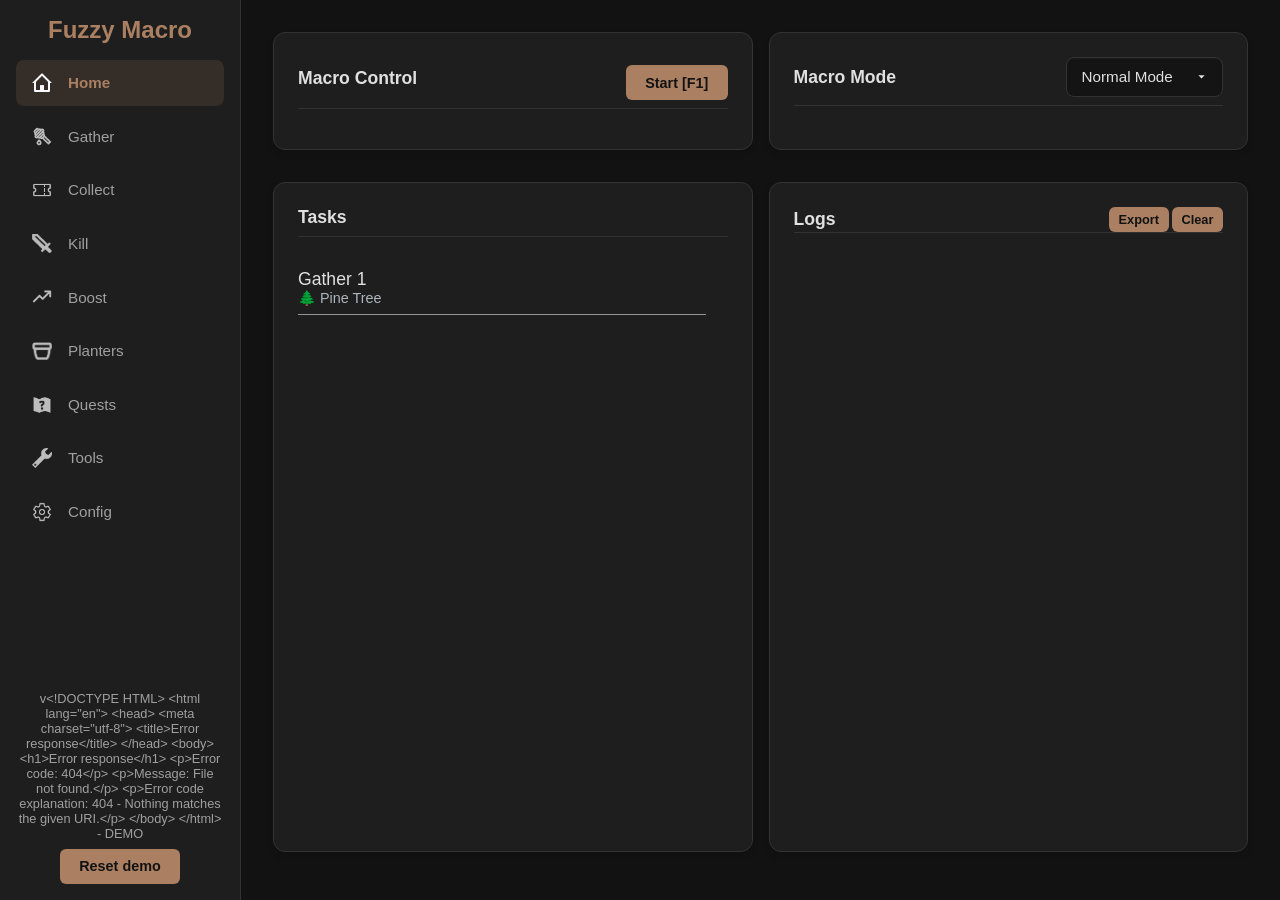
==== commit b88646d2: "Add new collectible items, update themes, and enhance settings functionality" ====
--- a/index.html
+++ b/index.html
@@ -2,6 +2,7 @@
 <html>
 
 <head>
+  <meta charset="UTF-8">
   <title>Fuzzy Macro</title>
   <link rel="stylesheet" href="styles/style.css" />
   <link rel="shortcut icon" type="image/x-icon" href="assets/general/icon.png" />
@@ -24,6 +25,14 @@
         document.documentElement.classList.add("theme-blue");
       } else if (t === "commander" || t === "comander") {
         document.documentElement.classList.add("theme-commander");
+      } else if (t === "basic black") {
+        document.documentElement.classList.add("theme-basic-black");
+      } else if (t === "gummy") {
+        document.documentElement.classList.add("theme-gummy");
+      } else if (t === "tadpole") {
+        document.documentElement.classList.add("theme-tadpole");
+      } else if (t === "gifted tad" || t === "gifted tadpole") {
+        document.documentElement.classList.add("theme-gifted-tadpole");
       }
     })();
   </script>
@@ -69,7 +78,7 @@
     </main>
   </div>
 
-  <script type="text/javascript" src="./eel.js"></script>
+  <script type="text/javascript" src="/eel.js"></script>
   <script type="text/javascript" src="./scripts/eel-fallback.js"></script>
   <script src="./scripts/script.js"></script>
   <script src="./scripts/tabs/tab.js"></script>
--- a/styles/style.css
+++ b/styles/style.css
@@ -126,6 +126,34 @@
   --primary-rgb: 50, 190, 78;
 }
 
+/* Basic Black Theme Overrides */
+.theme-basic-black {
+  --primary: #ffc800;
+  --primary-hover: #ffd640;
+  --primary-rgb: 255, 200, 0;
+}
+
+/* Gummy Theme Overrides */
+.theme-gummy {
+  --primary: #ff00ff;
+  --primary-hover: #0ceb4f;
+  --primary-rgb: 255, 0, 255;
+}
+
+/* Tadpole Theme Overrides */
+.theme-tadpole {
+  --primary: #20bd96;
+  --primary-hover: #3e8075;
+  --primary-rgb: 32, 189, 150;
+}
+
+/* Gifted Tadpole Theme Overrides */
+.theme-gifted-tadpole {
+  --primary: #90f0e0;
+  --primary-hover: #5ebdad;
+  --primary-rgb: 144, 240, 224;
+}
+
 body {
   margin: 0;
   padding: 0;
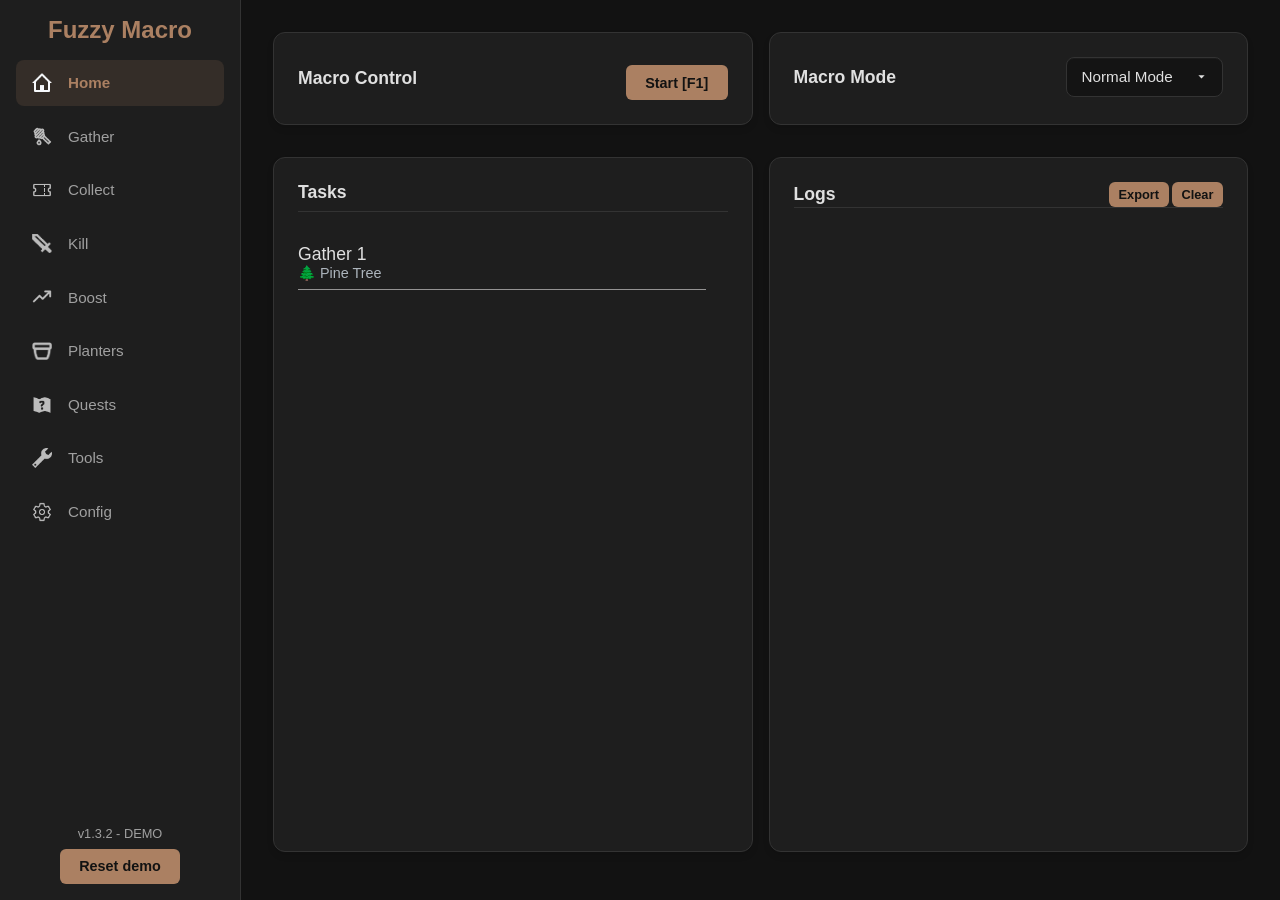
==== commit 7b0eb9bf: "Add report buffs and side buffs configuration to report-buffs.js" ====
--- a/index.html
+++ b/index.html
@@ -10,6 +10,8 @@
   <script type="text/javascript" src="./scripts/ui-builder.js"></script>
   <script type="text/javascript" src="./scripts/utilities.js"></script>
   <script type="text/javascript" src="./scripts/emojis.js"></script>
+  <script type="text/javascript" src="./scripts/memory-match-rewards.js"></script>
+  <script type="text/javascript" src="./scripts/report-buffs.js"></script>
   <script>
     (function () {
       const theme = localStorage.getItem("gui_theme");
--- a/styles/style.css
+++ b/styles/style.css
@@ -622,6 +622,122 @@
   transform: scale(0.98);
 }
 
+.purple-button.disabled {
+  cursor: wait;
+  opacity: 0.6;
+}
+
+.model-download-status {
+  color: var(--text-dim);
+  font-size: 0.85rem;
+  margin: -0.35rem 0 0.65rem;
+}
+
+.model-downloads {
+  background: var(--surface);
+  border: 1px solid var(--border);
+  border-radius: 12px;
+  margin-bottom: 1rem;
+}
+
+.model-downloads summary {
+  align-items: center;
+  color: var(--text-main);
+  cursor: pointer;
+  display: flex;
+  font-size: 1.1rem;
+  font-weight: 600;
+  justify-content: space-between;
+  list-style: none;
+  padding: 1rem 1.5rem;
+}
+
+.model-downloads summary::-webkit-details-marker {
+  display: none;
+}
+
+.model-downloads summary::after {
+  color: var(--text-dim);
+  content: "⌄";
+  font-size: 1.4rem;
+  line-height: 1;
+  margin-left: 0.75rem;
+  transition: transform 0.2s ease;
+}
+
+.model-downloads[open] summary::after {
+  transform: rotate(180deg);
+}
+
+.model-download-summary {
+  color: var(--text-dim);
+  font-size: 0.8rem;
+  font-weight: 400;
+}
+
+.model-download-content {
+  border-top: 1px solid var(--border);
+  padding: 0.35rem 1.5rem 1.25rem;
+}
+
+.model-download-actions {
+  margin: 0.5rem 0;
+}
+
+.model-download-status.error {
+  color: #e06c75;
+}
+
+.model-download-list {
+  display: grid;
+  gap: 0.5rem;
+  margin-bottom: 1rem;
+}
+
+.model-download-group + .model-download-group {
+  margin-top: 1rem;
+}
+
+.model-download-group h3 {
+  color: var(--text-main);
+  font-size: 0.9rem;
+  margin: 0 0 0.4rem;
+}
+
+.model-download-row {
+  align-items: center;
+  background: var(--surface);
+  border: 1px solid var(--border);
+  border-radius: 8px;
+  display: flex;
+  justify-content: space-between;
+  padding: 0.65rem 0.8rem;
+}
+
+.model-download-row strong,
+.model-availability {
+  display: block;
+}
+
+.model-availability {
+  color: var(--text-dim);
+  font-size: 0.8rem;
+  margin-top: 0.15rem;
+}
+
+.model-availability.installed {
+  color: #77c66e;
+}
+
+.model-availability.missing {
+  color: #e0a85e;
+}
+
+.download-model-button {
+  margin: 0;
+  padding: 0.4rem 0.75rem;
+}
+
 .purple-button.active {
   background-color: #f04747;
   /* Stop button color */
@@ -834,6 +950,13 @@
   justify-content: space-between;
   align-items: center;
   color: var(--text-main);
+}
+
+.custom-select .value {
+  min-width: 0;
+  overflow: hidden;
+  text-overflow: ellipsis;
+  white-space: nowrap;
 }
 
 .custom-select .select-menu {
@@ -1019,6 +1142,152 @@
   display: block;
 }
 
+.multi-checklist {
+  display: grid;
+  grid-template-columns: repeat(auto-fill, 4.9rem);
+  justify-content: center;
+  gap: 0.9rem;
+  max-height: 31rem;
+  overflow-y: auto;
+  width: min(48rem, 100%);
+  padding: 1.25rem;
+  background: #ead04d;
+  border: 1px solid #5e4b20;
+  border-radius: 8px;
+  box-sizing: border-box;
+}
+
+.multi-check-option {
+  display: block;
+  margin: 0;
+  cursor: pointer;
+  user-select: none;
+}
+
+.multi-check-option input {
+  position: absolute;
+  opacity: 0;
+  pointer-events: none;
+}
+
+.multi-check-tile {
+  position: relative;
+  width: 4.9rem;
+  aspect-ratio: 1 / 1;
+  padding: 0.45rem;
+  display: flex;
+  align-items: center;
+  justify-content: center;
+  text-align: center;
+  box-sizing: border-box;
+  background: #a67833;
+  border: 2px solid #8a642c;
+  border-radius: 8px;
+  color: #1f211a;
+  font-size: 0.72rem;
+  font-weight: 700;
+  line-height: 1.05;
+  overflow-wrap: anywhere;
+}
+
+.multi-check-badge {
+  position: absolute;
+  left: 0.25rem;
+  bottom: 0.25rem;
+  max-width: calc(100% - 0.5rem);
+  padding: 0.12rem 0.28rem;
+  border-radius: 6px;
+  background: rgba(31, 33, 26, 0.86);
+  color: #f3f4f0;
+  font-size: 0.56rem;
+  font-weight: 700;
+  line-height: 1;
+  overflow: hidden;
+  text-overflow: ellipsis;
+  white-space: nowrap;
+  box-sizing: border-box;
+}
+
+.standard-container .multi-check-tile img {
+  width: 100%;
+  height: 100%;
+  object-fit: contain;
+  margin-right: 0;
+}
+
+.multi-check-option input:checked~.multi-check-tile {
+  background: #5fae9c;
+  border-color: #2f756b;
+  box-shadow: inset 0 0 0 2px #dff7ed;
+}
+
+.multi-check-option:hover .multi-check-tile {
+  border-color: #4f3a19;
+}
+
+.multi-checklist-report-buffs {
+  display: flex;
+  flex-direction: column;
+  gap: 0.45rem;
+  width: 100%;
+  max-height: 34rem;
+  padding: 1rem;
+  background: linear-gradient(180deg, color-mix(in srgb, var(--surface) 92%, var(--primary) 8%), var(--background));
+  border: 1px solid var(--border);
+}
+
+.multi-checklist-report-buffs .multi-check-tile {
+  width: 100%;
+  min-height: 3.35rem;
+  aspect-ratio: auto;
+  justify-content: flex-start;
+  gap: 0.75rem;
+  padding: 0.45rem 0.65rem;
+  background: color-mix(in srgb, var(--surface) 86%, #ffffff 4%);
+  border-color: var(--border);
+  color: var(--text-main);
+  font-size: 0.82rem;
+  font-weight: 600;
+  text-align: left;
+}
+
+.standard-container .multi-checklist-report-buffs .multi-check-tile img {
+  width: 2.25rem;
+  height: 2.25rem;
+  flex: 0 0 auto;
+}
+
+.multi-checklist-report-buffs .multi-check-label {
+  display: block;
+  width: 100%;
+  color: var(--text-main);
+  line-height: 1.2;
+  overflow-wrap: anywhere;
+}
+
+.multi-checklist-report-buffs .multi-check-badge {
+  left: auto;
+  right: 0.28rem;
+  top: 0.28rem;
+  bottom: auto;
+  background: color-mix(in srgb, var(--primary) 84%, #000000 16%);
+  color: #121212;
+}
+
+.multi-checklist-report-buffs .multi-check-option input:checked~.multi-check-tile {
+  background: color-mix(in srgb, var(--primary) 24%, var(--surface));
+  border-color: var(--primary);
+  box-shadow: inset 0 0 0 1px color-mix(in srgb, var(--primary) 70%, #ffffff 30%);
+}
+
+.multi-checklist-report-buffs .multi-check-option:hover .multi-check-tile {
+  border-color: color-mix(in srgb, var(--primary) 70%, #ffffff 30%);
+}
+
+.multi-checklist-compact {
+  width: 100%;
+}
+
 /* Drag List */
 .drag-list {
   background: var(--surface);
@@ -1043,6 +1312,78 @@
   background: var(--surface-dim);
   color: var(--text-dim);
   opacity: 0.6;
+}
+
+.drag-item.priority-locked {
+  cursor: default;
+  border-style: dashed;
+  border-color: rgba(var(--primary-rgb), 0.28);
+  background: rgba(var(--primary-rgb), 0.06);
+}
+
+.drag-item.priority-locked:hover {
+  border-color: rgba(var(--primary-rgb), 0.35);
+  background: rgba(var(--primary-rgb), 0.08);
+}
+
+.drag-item.priority-locked.disabled {
+  opacity: 0.55;
+}
+
+.drag-handle.locked-handle {
+  cursor: default;
+  opacity: 0.55;
+  letter-spacing: 0;
+}
+
+.priority-lock-badge {
+  display: inline-flex;
+  align-items: center;
+  padding: 0.15rem 0.45rem;
+  border-radius: 3px;
+  font-size: 0.65rem;
+  font-weight: 700;
+  letter-spacing: 0.04em;
+  margin-right: 0.5rem;
+  color: var(--text-main);
+  background: rgba(var(--primary-rgb), 0.18);
+  border: 1px solid rgba(var(--primary-rgb), 0.25);
+}
+
+.priority-lock-label {
+  margin-left: auto;
+  font-size: 0.72rem;
+  font-weight: 600;
+  color: var(--text-dim);
+  white-space: nowrap;
+}
+
+.priority-lock-header {
+  display: flex;
+  align-items: flex-start;
+  gap: 0.65rem;
+  margin: 0.75rem 0.5rem 0.25rem;
+  padding: 0.65rem 0.75rem;
+  border-radius: 6px;
+  border: 1px dashed rgba(var(--primary-rgb), 0.3);
+  background: rgba(var(--primary-rgb), 0.05);
+}
+
+.priority-lock-copy {
+  display: flex;
+  flex-direction: column;
+  gap: 0.15rem;
+  color: var(--text-main);
+  font-size: 0.8rem;
+  line-height: 1.35;
+}
+
+.priority-lock-copy strong {
+  font-size: 0.85rem;
+}
+
+.priority-lock-copy span {
+  color: var(--text-dim);
 }
 
 .drag-item:hover {
@@ -1103,13 +1444,19 @@
   align-items: stretch;
 }
 
+.home-control-bar h2 {
+  margin-bottom: 0;
+  padding-bottom: 0;
+  border-bottom: none;
+}
+
 .home-mode-header {
   display: flex;
   align-items: center;
   justify-content: space-between;
   gap: 1rem;
-  padding-bottom: 0.5rem;
-  border-bottom: 1px solid var(--border);
+  padding-bottom: 0;
+  border-bottom: none;
 }
 
 .home-mode-header h2 {
@@ -1570,3 +1917,50 @@
 #import-profile-modal h3 {
   color: var(--text-main) !important;
 }
+
+.sprout-guide-image-container {
+  display: flex;
+  justify-content: center;
+  margin-top: 1rem;
+  width: 100%;
+}
+
+.sprout-guide-image {
+  width: 100%;
+  max-width: 755px;
+  height: auto;
+  border-radius: 8px;
+  box-shadow: 0 4px 6px rgba(0, 0, 0, 0.3);
+  cursor: pointer;
+}
+
+.sprout-ai-token-row {
+  display: flex;
+  align-items: center;
+  justify-content: space-between;
+  gap: 0.75rem;
+  padding: 0.45rem 0;
+  border-bottom: 1px solid rgba(255, 255, 255, 0.08);
+}
+
+.sprout-ai-token-row label {
+  display: flex;
+  align-items: center;
+  gap: 0.5rem;
+  flex: 1;
+}
+
+.sprout-ai-token-row>div {
+  display: flex;
+  gap: 0.35rem;
+}
+
+.sprout-ai-token-drag-handle {
+  cursor: grab;
+  user-select: none;
+  opacity: 0.75;
+}
+
+.sprout-ai-token-row.dragging {
+  opacity: 0.45;
+}
